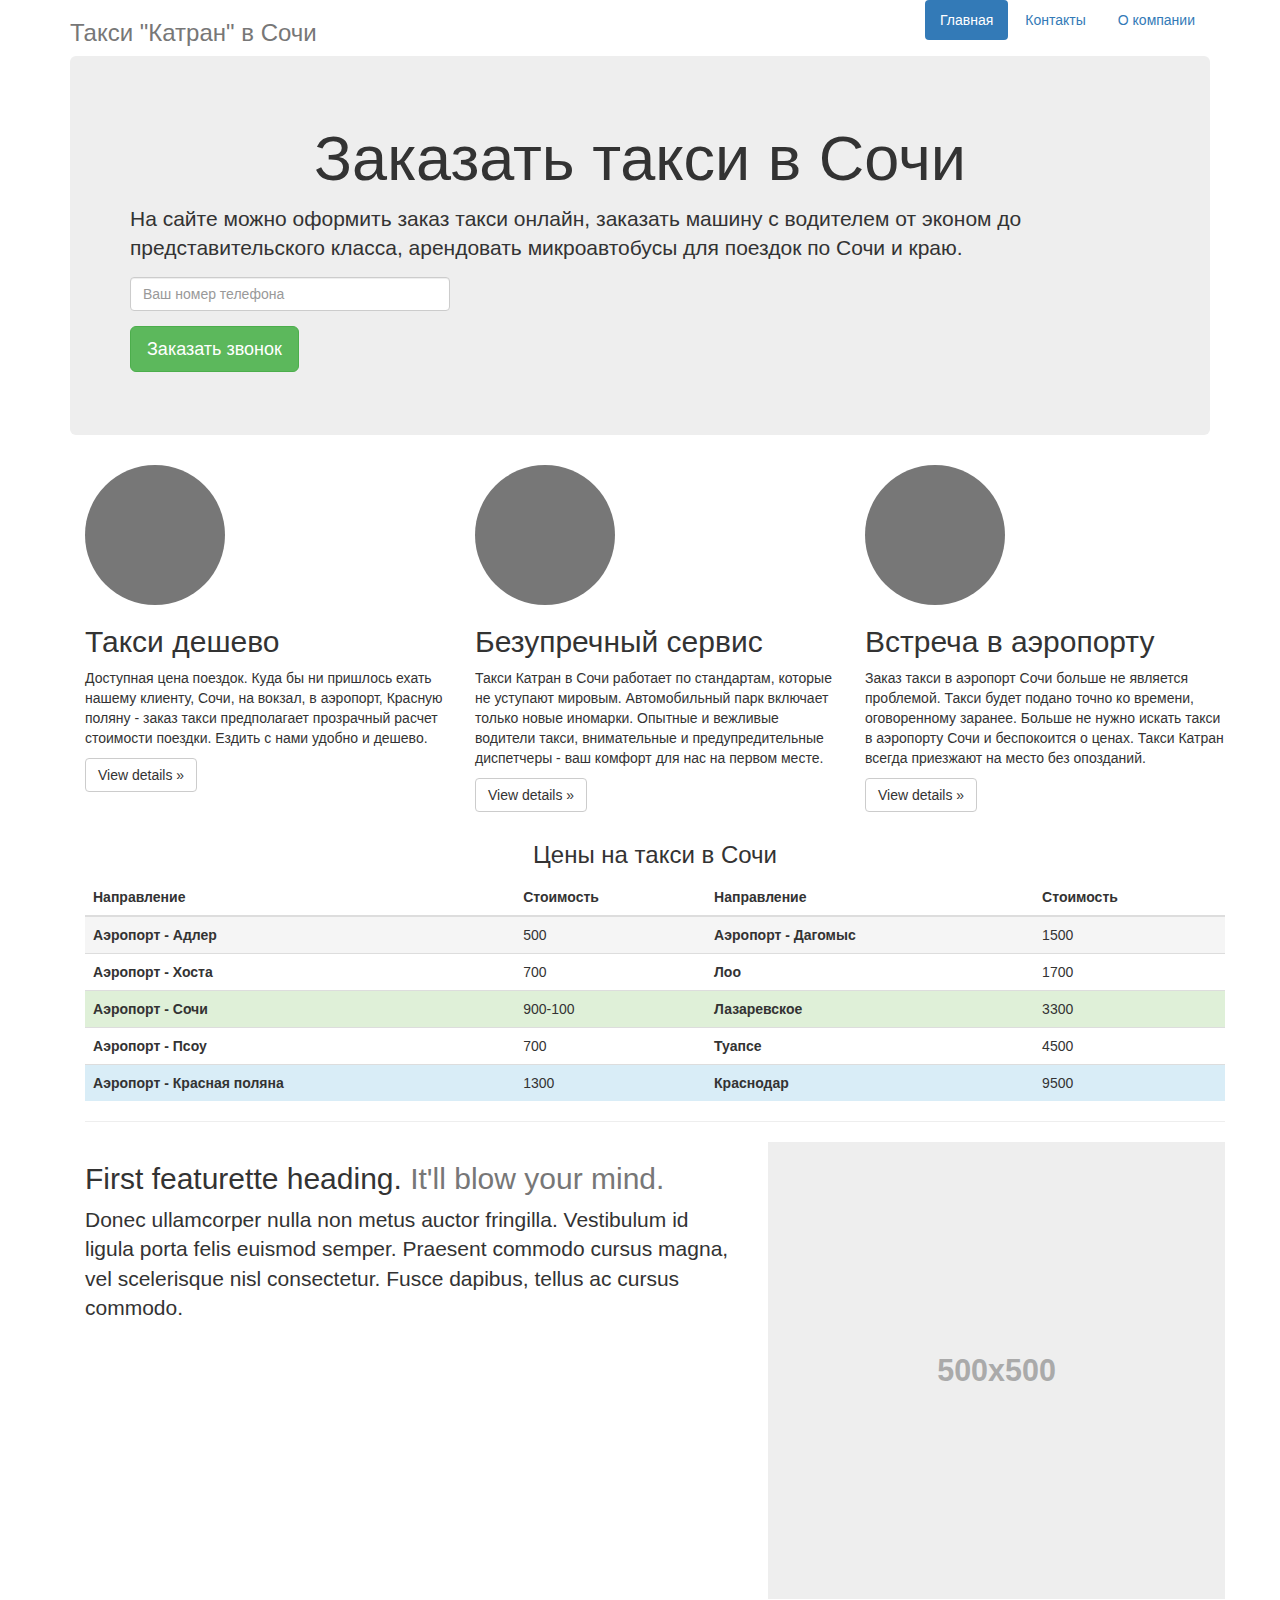
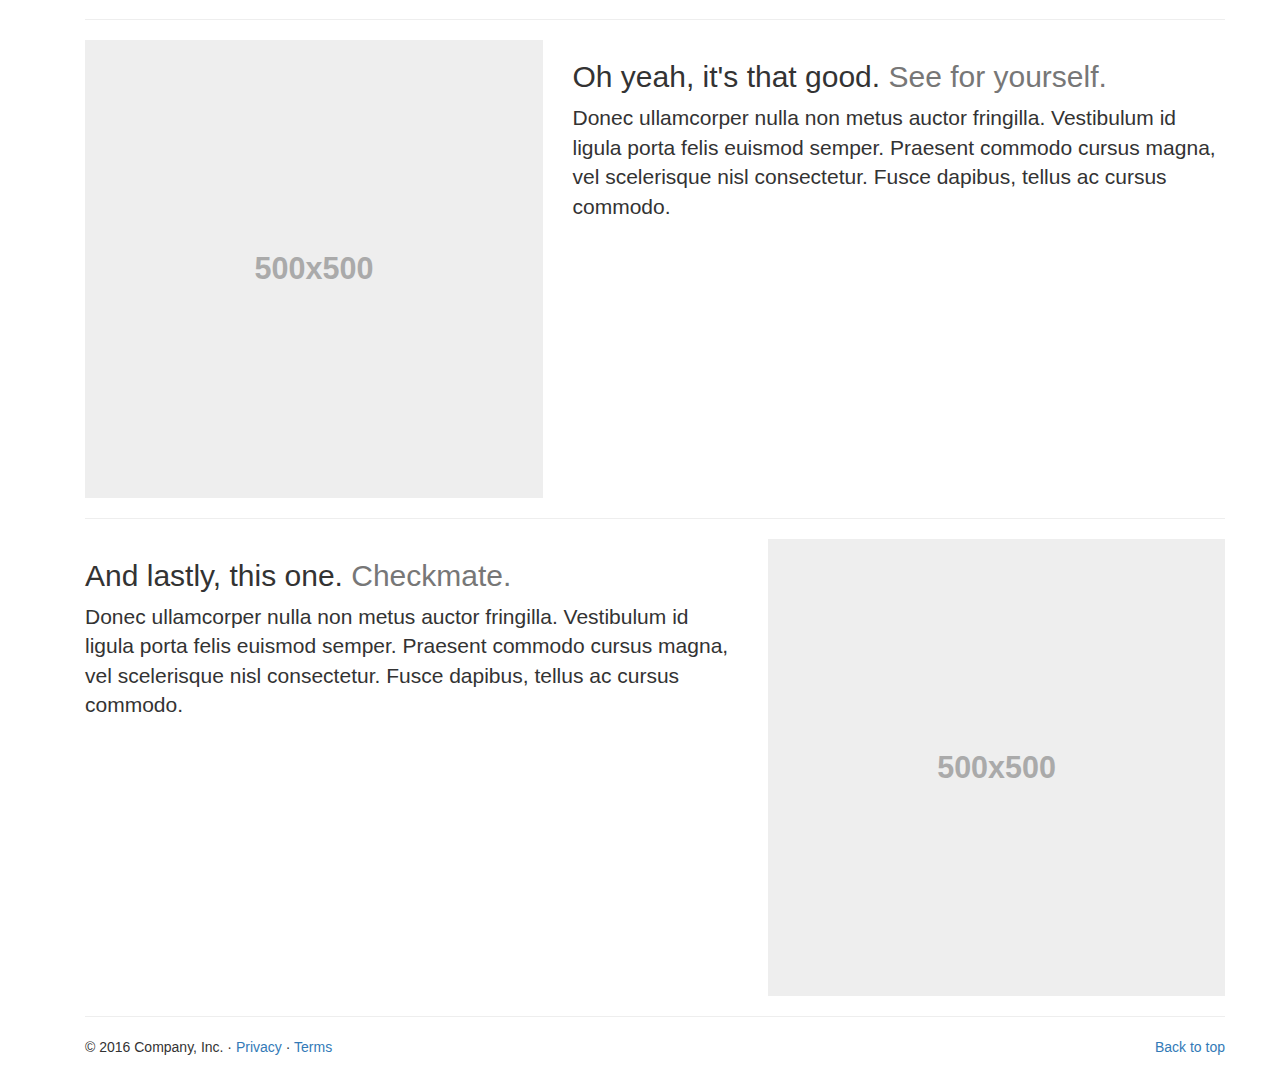
==== index.html @ 6706ccd9 "1" ====
<!DOCTYPE html>
<html lang="en">
  <head>
    <meta charset="utf-8">
    <meta http-equiv="X-UA-Compatible" content="IE=edge">
    <meta name="viewport" content="width=device-width, initial-scale=1">
    <!-- The above 3 meta tags *must* come first in the head; any other head content must come *after* these tags -->
    <meta name="description" content="">
    <meta name="author" content="">
    <link rel="icon" href="../../favicon.ico">

    <title>Заказать такси в Сочи</title>

    <!-- Bootstrap core CSS -->
    <link href="css/bootstrap.min.css" rel="stylesheet">

    <!-- IE10 viewport hack for Surface/desktop Windows 8 bug -->
    <link href="css/ie10-viewport-bug-workaround.css" rel="stylesheet">

    <!-- Custom styles for this template -->
    <link href="jumbotron-narrow.css" rel="stylesheet">

    <!-- Just for debugging purposes. Don't actually copy these 2 lines! -->
    <!--[if lt IE 9]><script src="../../assets/js/ie8-responsive-file-warning.js"></script><![endif]-->
    <script src="js/ie-emulation-modes-warning.js"></script>

    <!-- HTML5 shim and Respond.js for IE8 support of HTML5 elements and media queries -->
    <!--[if lt IE 9]>
      <script src="https://oss.maxcdn.com/html5shiv/3.7.3/html5shiv.min.js"></script>
      <script src="https://oss.maxcdn.com/respond/1.4.2/respond.min.js"></script>
    <![endif]-->
  </head>

  <body>

    <div class="container">
      <div class="header clearfix">
        <nav>
          <ul class="nav nav-pills pull-right">
            <li role="presentation" class="active"><a href="#">Главная</a></li>
            <li role="presentation"><a href="#">Контакты</a></li>
            <li role="presentation"><a href="#">О компании</a></li>
          </ul>
        </nav>
        <h3 class="text-muted">Такси "Катран" в Сочи </h3>
      </div>

	    <div class="jumbotron">
	        <div class="text-center"> 
	        	<h1>Заказать такси в Сочи</h1>
	        </div>
	        <p class="lead">На сайте можно оформить заказ такси онлайн, заказать машину с водителем от эконом до представительского класса, арендовать микроавтобусы для поездок по Сочи и краю.</p>
	        <form>
				<div class="row">
			    	<div class="col-md-4">
			    		<input type="text" name="Номер телефона" placeholder="Ваш номер телефона" class="form-control"></input>
					</div>
					<div class="col-md-8">
					</div>
				</div> 
				<div class="row">
			    	<div class="col-md-4">
			    		<button type="submit" class="btn btn-lg btn-success">
			    		Заказать звонок</button>
			    	</div>		
				</div> 
			</form>
		</div> <!--End jumbotron-->

      	<div class="container marketing">

      <!-- Three columns of text below the jumbotron -->
      <div class="row">
        <div class="col-lg-4">
          <img class="img-circle" src="[data-uri]" alt="Generic placeholder image" width="140" height="140">
          <h2>Такси дешево</h2>
          <p>Доступная цена поездок. Куда бы ни пришлось ехать нашему клиенту, Сочи,  на вокзал, в  аэропорт, Красную поляну - заказ такси предполагает прозрачный расчет стоимости поездки. Ездить с нами удобно и дешево.</p>
          <p><a class="btn btn-default" href="#" role="button">View details »</a></p>
        </div><!-- /.col-lg-4 -->
        <div class="col-lg-4">
          <img class="img-circle" src="[data-uri]" alt="Generic placeholder image" width="140" height="140">
          <h2>Безупречный сервис</h2>
          <p>Такси Катран в Сочи работает по стандартам, которые не уступают мировым. Автомобильный парк включает только новые иномарки. Опытные и вежливые водители такси, внимательные и предупредительные диспетчеры - ваш комфорт для нас на первом месте.</p>
          <p><a class="btn btn-default" href="#" role="button">View details »</a></p>
        </div><!-- /.col-lg-4 -->
        <div class="col-lg-4">
          <img class="img-circle" src="[data-uri]" alt="Generic placeholder image" width="140" height="140">
          <h2>Встреча в аэропорту</h2>
          <p>Заказ такси в аэропорт Сочи больше не является проблемой. Такси будет подано точно ко времени, оговоренному заранее. Больше не нужно искать такси в аэропорту Сочи и беспокоится о ценах. Такси Катран всегда приезжают на место без опозданий.</p>
          <p><a class="btn btn-default" href="#" role="button">View details »</a></p>
        </div><!-- /.col-lg-4 -->
      </div><!-- /.row -->


      <div>
      	<div class="text-center"> 
        	<h3>Цены на такси в Сочи</h3>
        </div>
      	<table class="table"> 
            <thead> <tr> <th>Направление</th> <th>Стоимость</th> <th>Направление</th> <th>Стоимость</th> </tr> </thead> 
            <tbody> 
            <tr class="active"> <th scope="row">Аэропорт - Адлер</th> <td>500</td>  <th>Аэропорт - Дагомыс</th> <td>1500</td> </tr>
            <tr> <th scope="row">Аэропорт - Хоста</th> <td>700</td> <th>Лоо</th> <td>1700</td> </tr>
            <tr class="success"> <th scope="row">Аэропорт - Сочи</th> <td>900-100</td> <th>Лазаревское</th> <td>3300</td> </tr>
            <tr> <th scope="row">Аэропорт - Псоу</th> <td>700</td> <th>Туапсе</th> <td>4500</td> </tr>
            <tr class="info"> <th scope="row">Аэропорт - Красная поляна</th> <td>1300</td> <th>Краснодар</th> <td>9500</td> </tr>  
  
              </tbody> 
           </table>

      </div>

      <!-- START THE FEATURETTES -->

      <hr class="featurette-divider">

      <div class="row featurette">
        <div class="col-md-7">
          <h2 class="featurette-heading">First featurette heading. <span class="text-muted">It'll blow your mind.</span></h2>
          <p class="lead">Donec ullamcorper nulla non metus auctor fringilla. Vestibulum id ligula porta felis euismod semper. Praesent commodo cursus magna, vel scelerisque nisl consectetur. Fusce dapibus, tellus ac cursus commodo.</p>
        </div>
        <div class="col-md-5">
          <img class="featurette-image img-responsive center-block" data-src="holder.js/500x500/auto" alt="500x500" src="[data-uri]" data-holder-rendered="true">
        </div>
      </div>

      <hr class="featurette-divider">

      <div class="row featurette">
        <div class="col-md-7 col-md-push-5">
          <h2 class="featurette-heading">Oh yeah, it's that good. <span class="text-muted">See for yourself.</span></h2>
          <p class="lead">Donec ullamcorper nulla non metus auctor fringilla. Vestibulum id ligula porta felis euismod semper. Praesent commodo cursus magna, vel scelerisque nisl consectetur. Fusce dapibus, tellus ac cursus commodo.</p>
        </div>
        <div class="col-md-5 col-md-pull-7">
          <img class="featurette-image img-responsive center-block" data-src="holder.js/500x500/auto" alt="500x500" src="[data-uri]" data-holder-rendered="true">
        </div>
      </div>

      <hr class="featurette-divider">

      <div class="row featurette">
        <div class="col-md-7">
          <h2 class="featurette-heading">And lastly, this one. <span class="text-muted">Checkmate.</span></h2>
          <p class="lead">Donec ullamcorper nulla non metus auctor fringilla. Vestibulum id ligula porta felis euismod semper. Praesent commodo cursus magna, vel scelerisque nisl consectetur. Fusce dapibus, tellus ac cursus commodo.</p>
        </div>
        <div class="col-md-5">
          <img class="featurette-image img-responsive center-block" data-src="holder.js/500x500/auto" alt="500x500" src="[data-uri]" data-holder-rendered="true">
        </div>
      </div>

      <hr class="featurette-divider">

      <!-- /END THE FEATURETTES -->


      <!-- FOOTER -->
      <footer>
        <p class="pull-right"><a href="#">Back to top</a></p>
        <p>© 2016 Company, Inc. · <a href="#">Privacy</a> · <a href="#">Terms</a></p>
      </footer>

    </div> <!-- /container -->


    <!-- IE10 viewport hack for Surface/desktop Windows 8 bug -->
    <script src="js/ie10-viewport-bug-workaround.js"></script>
  </body>
</html>
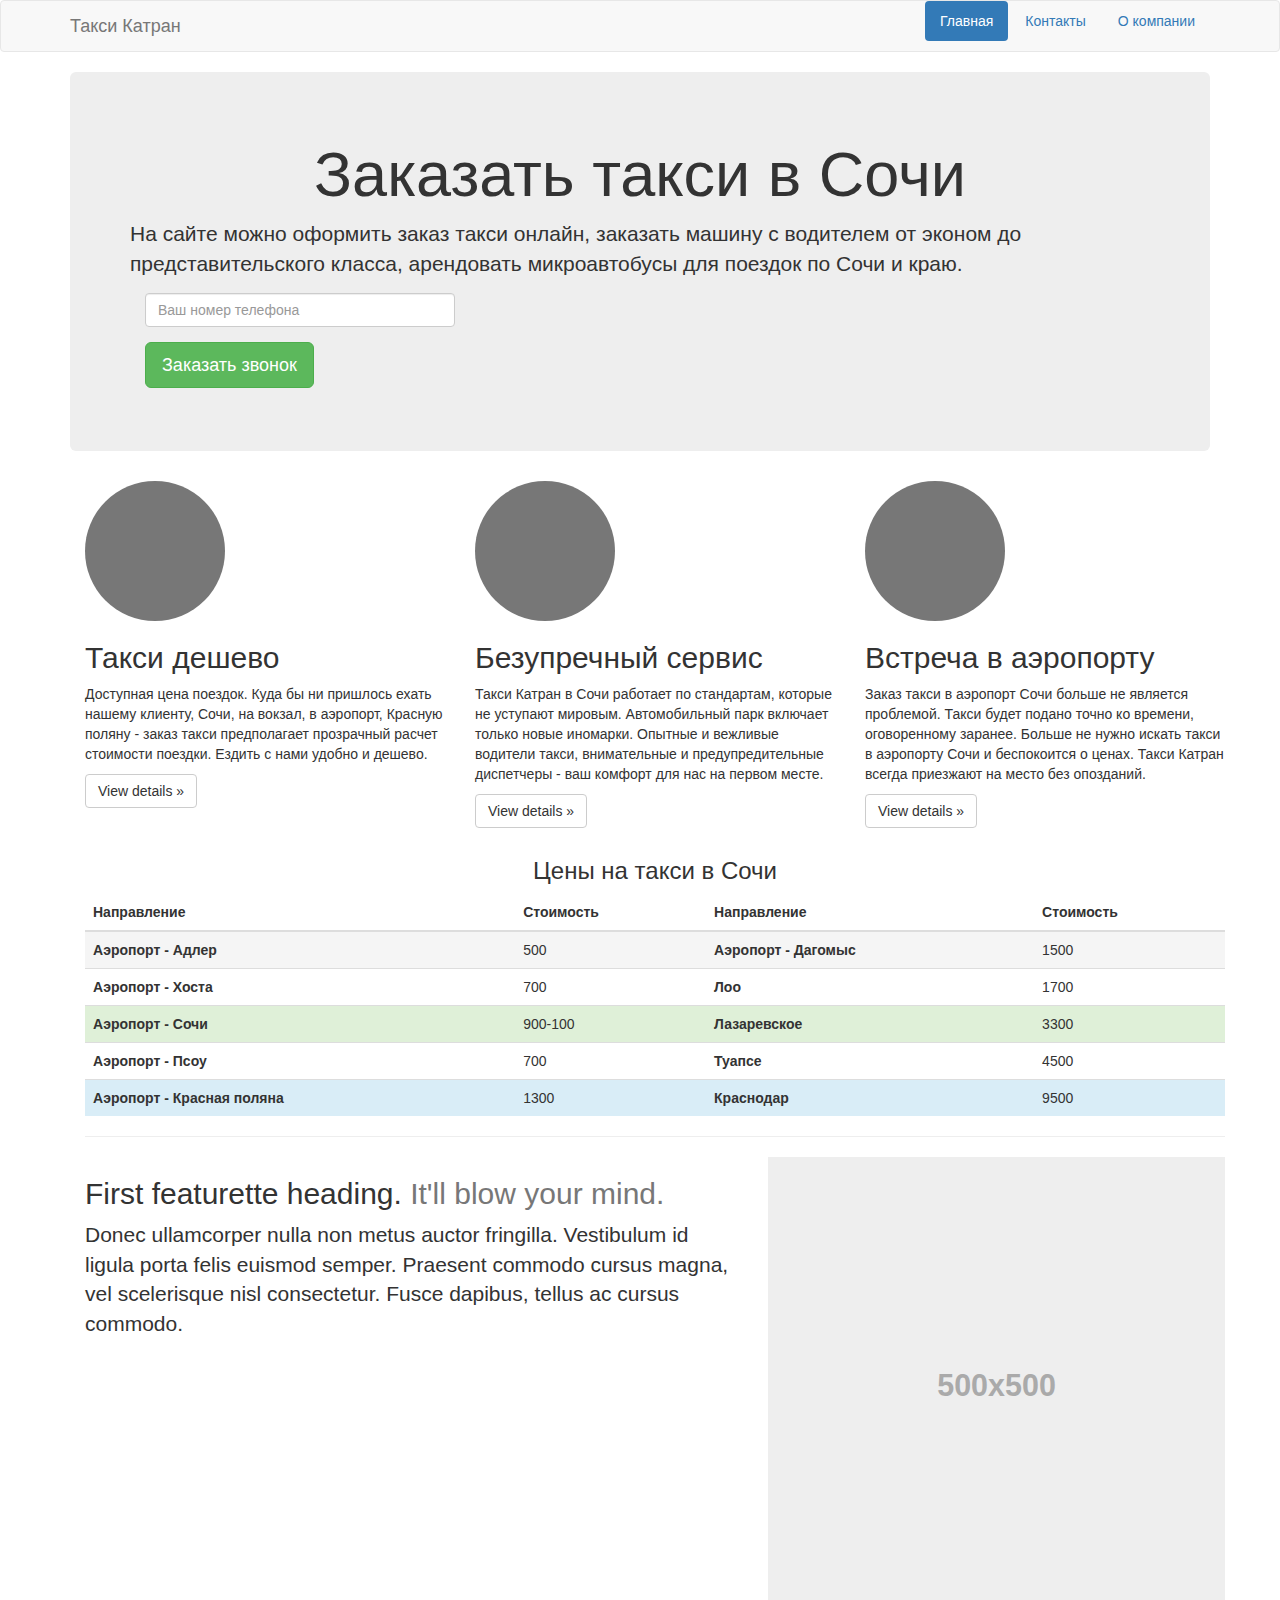
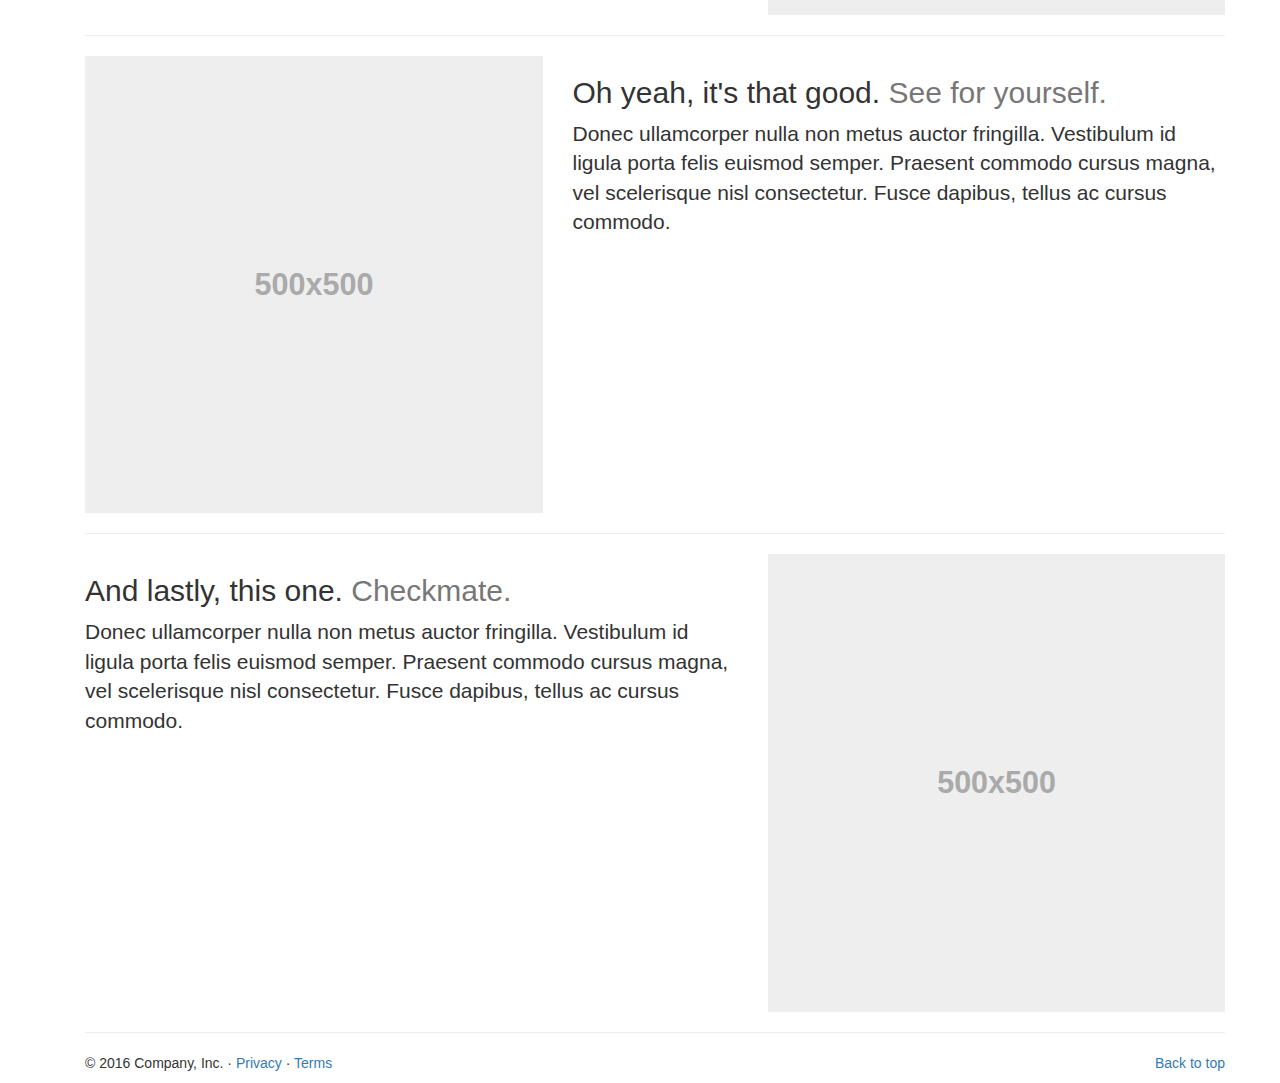
==== commit 5216dc38: "1" ====
--- a/index.html
+++ b/index.html
@@ -1,169 +1,205 @@
-
 <!DOCTYPE html>
 <html lang="en">
-  <head>
-    <meta charset="utf-8">
-    <meta http-equiv="X-UA-Compatible" content="IE=edge">
-    <meta name="viewport" content="width=device-width, initial-scale=1">
-    <!-- The above 3 meta tags *must* come first in the head; any other head content must come *after* these tags -->
-    <meta name="description" content="">
-    <meta name="author" content="">
-    <link rel="icon" href="../../favicon.ico">
-
-    <title>Заказать такси в Сочи</title>
-
-    <!-- Bootstrap core CSS -->
-    <link href="css/bootstrap.min.css" rel="stylesheet">
-
-    <!-- IE10 viewport hack for Surface/desktop Windows 8 bug -->
-    <link href="css/ie10-viewport-bug-workaround.css" rel="stylesheet">
-
-    <!-- Custom styles for this template -->
-    <link href="jumbotron-narrow.css" rel="stylesheet">
-
-    <!-- Just for debugging purposes. Don't actually copy these 2 lines! -->
-    <!--[if lt IE 9]><script src="../../assets/js/ie8-responsive-file-warning.js"></script><![endif]-->
-    <script src="js/ie-emulation-modes-warning.js"></script>
-
-    <!-- HTML5 shim and Respond.js for IE8 support of HTML5 elements and media queries -->
-    <!--[if lt IE 9]>
-      <script src="https://oss.maxcdn.com/html5shiv/3.7.3/html5shiv.min.js"></script>
-      <script src="https://oss.maxcdn.com/respond/1.4.2/respond.min.js"></script>
-    <![endif]-->
-  </head>
-
-  <body>
-
+<head>
+  <meta charset="utf-8"/>
+  <meta http-equiv="X-UA-Compatible" content="IE=edge"/>
+  <meta name="viewport" content="width=device-width, initial-scale=1"/>
+  <meta name="description" content=""/>
+  <meta name="author" content=""/>
+  <link rel="icon" href="favicon.ico"/>
+
+  <title>Заказать такси в Сочи</title>
+
+  <link href="css/bootstrap.min.css" rel="stylesheet"/>
+  <link href="css/bootstrap-datetimepicker.min.css" rel="stylesheet"/>
+
+  <script src="js/jquery-3.1.1.min.js" type="text/javascript"></script>
+  <script src="js/bootstrap.min.js" type="text/javascript"></script>
+  <script src="js/moment-with-locales.min.js" type="text/javascript"></script>
+  <script src="js/bootstrap-datetimepicker.min.js" type="text/javascript" ></script>
+</head>
+
+<body>
+
+  <nav class="navbar navbar-default">
     <div class="container">
-      <div class="header clearfix">
-        <nav>
-          <ul class="nav nav-pills pull-right">
-            <li role="presentation" class="active"><a href="#">Главная</a></li>
-            <li role="presentation"><a href="#">Контакты</a></li>
-            <li role="presentation"><a href="#">О компании</a></li>
-          </ul>
-        </nav>
-        <h3 class="text-muted">Такси "Катран" в Сочи </h3>
-      </div>
-
-	    <div class="jumbotron">
-	        <div class="text-center"> 
-	        	<h1>Заказать такси в Сочи</h1>
-	        </div>
-	        <p class="lead">На сайте можно оформить заказ такси онлайн, заказать машину с водителем от эконом до представительского класса, арендовать микроавтобусы для поездок по Сочи и краю.</p>
-	        <form>
-				<div class="row">
-			    	<div class="col-md-4">
-			    		<input type="text" name="Номер телефона" placeholder="Ваш номер телефона" class="form-control"></input>
-					</div>
-					<div class="col-md-8">
-					</div>
-				</div> 
-				<div class="row">
-			    	<div class="col-md-4">
-			    		<button type="submit" class="btn btn-lg btn-success">
-			    		Заказать звонок</button>
-			    	</div>		
-				</div> 
-			</form>
-		</div> <!--End jumbotron-->
-
-      	<div class="container marketing">
-
-      <!-- Three columns of text below the jumbotron -->
+      <div class="navbar-header">
+        <span class="navbar-brand" href="#">
+        Такси Катран
+        </span>
+      </div>
+
+      <ul class="nav nav-pills pull-right">
+        <li role="presentation" class="active"><a href="#">Главная</a></li>
+        <li role="presentation"><a href="#">Контакты</a></li>
+        <li role="presentation"><a href="#">О компании</a></li>
+      </ul>
+    </div>
+  </nav>
+
+  <div class="container">
+
+  <div class="jumbotron">
+    <div class="text-center">
+      <h1>Заказать такси в Сочи</h1>
+    </div>
+    <p class="lead">На сайте можно оформить заказ такси онлайн, заказать машину с водителем от эконом до представительского класса, арендовать микроавтобусы для поездок по Сочи и краю.</p>
+    <form>
       <div class="row">
-        <div class="col-lg-4">
-          <img class="img-circle" src="[data-uri]" alt="Generic placeholder image" width="140" height="140">
-          <h2>Такси дешево</h2>
-          <p>Доступная цена поездок. Куда бы ни пришлось ехать нашему клиенту, Сочи,  на вокзал, в  аэропорт, Красную поляну - заказ такси предполагает прозрачный расчет стоимости поездки. Ездить с нами удобно и дешево.</p>
-          <p><a class="btn btn-default" href="#" role="button">View details »</a></p>
-        </div><!-- /.col-lg-4 -->
-        <div class="col-lg-4">
-          <img class="img-circle" src="[data-uri]" alt="Generic placeholder image" width="140" height="140">
-          <h2>Безупречный сервис</h2>
-          <p>Такси Катран в Сочи работает по стандартам, которые не уступают мировым. Автомобильный парк включает только новые иномарки. Опытные и вежливые водители такси, внимательные и предупредительные диспетчеры - ваш комфорт для нас на первом месте.</p>
-          <p><a class="btn btn-default" href="#" role="button">View details »</a></p>
-        </div><!-- /.col-lg-4 -->
-        <div class="col-lg-4">
-          <img class="img-circle" src="[data-uri]" alt="Generic placeholder image" width="140" height="140">
-          <h2>Встреча в аэропорту</h2>
-          <p>Заказ такси в аэропорт Сочи больше не является проблемой. Такси будет подано точно ко времени, оговоренному заранее. Больше не нужно искать такси в аэропорту Сочи и беспокоится о ценах. Такси Катран всегда приезжают на место без опозданий.</p>
-          <p><a class="btn btn-default" href="#" role="button">View details »</a></p>
-        </div><!-- /.col-lg-4 -->
-      </div><!-- /.row -->
-
-
-      <div>
-      	<div class="text-center"> 
-        	<h3>Цены на такси в Сочи</h3>
-        </div>
-      	<table class="table"> 
-            <thead> <tr> <th>Направление</th> <th>Стоимость</th> <th>Направление</th> <th>Стоимость</th> </tr> </thead> 
-            <tbody> 
-            <tr class="active"> <th scope="row">Аэропорт - Адлер</th> <td>500</td>  <th>Аэропорт - Дагомыс</th> <td>1500</td> </tr>
-            <tr> <th scope="row">Аэропорт - Хоста</th> <td>700</td> <th>Лоо</th> <td>1700</td> </tr>
-            <tr class="success"> <th scope="row">Аэропорт - Сочи</th> <td>900-100</td> <th>Лазаревское</th> <td>3300</td> </tr>
-            <tr> <th scope="row">Аэропорт - Псоу</th> <td>700</td> <th>Туапсе</th> <td>4500</td> </tr>
-            <tr class="info"> <th scope="row">Аэропорт - Красная поляна</th> <td>1300</td> <th>Краснодар</th> <td>9500</td> </tr>  
-  
-              </tbody> 
-           </table>
-
-      </div>
-
-      <!-- START THE FEATURETTES -->
-
-      <hr class="featurette-divider">
-
-      <div class="row featurette">
-        <div class="col-md-7">
-          <h2 class="featurette-heading">First featurette heading. <span class="text-muted">It'll blow your mind.</span></h2>
-          <p class="lead">Donec ullamcorper nulla non metus auctor fringilla. Vestibulum id ligula porta felis euismod semper. Praesent commodo cursus magna, vel scelerisque nisl consectetur. Fusce dapibus, tellus ac cursus commodo.</p>
-        </div>
-        <div class="col-md-5">
-          <img class="featurette-image img-responsive center-block" data-src="holder.js/500x500/auto" alt="500x500" src="[data-uri]" data-holder-rendered="true">
-        </div>
-      </div>
-
-      <hr class="featurette-divider">
-
-      <div class="row featurette">
-        <div class="col-md-7 col-md-push-5">
-          <h2 class="featurette-heading">Oh yeah, it's that good. <span class="text-muted">See for yourself.</span></h2>
-          <p class="lead">Donec ullamcorper nulla non metus auctor fringilla. Vestibulum id ligula porta felis euismod semper. Praesent commodo cursus magna, vel scelerisque nisl consectetur. Fusce dapibus, tellus ac cursus commodo.</p>
-        </div>
-        <div class="col-md-5 col-md-pull-7">
-          <img class="featurette-image img-responsive center-block" data-src="holder.js/500x500/auto" alt="500x500" src="[data-uri]" data-holder-rendered="true">
-        </div>
-      </div>
-
-      <hr class="featurette-divider">
-
-      <div class="row featurette">
-        <div class="col-md-7">
-          <h2 class="featurette-heading">And lastly, this one. <span class="text-muted">Checkmate.</span></h2>
-          <p class="lead">Donec ullamcorper nulla non metus auctor fringilla. Vestibulum id ligula porta felis euismod semper. Praesent commodo cursus magna, vel scelerisque nisl consectetur. Fusce dapibus, tellus ac cursus commodo.</p>
-        </div>
-        <div class="col-md-5">
-          <img class="featurette-image img-responsive center-block" data-src="holder.js/500x500/auto" alt="500x500" src="[data-uri]" data-holder-rendered="true">
-        </div>
-      </div>
-
-      <hr class="featurette-divider">
-
-      <!-- /END THE FEATURETTES -->
-
-
-      <!-- FOOTER -->
-      <footer>
-        <p class="pull-right"><a href="#">Back to top</a></p>
-        <p>© 2016 Company, Inc. · <a href="#">Privacy</a> · <a href="#">Terms</a></p>
-      </footer>
-
-    </div> <!-- /container -->
-
-
-    <!-- IE10 viewport hack for Surface/desktop Windows 8 bug -->
-    <script src="js/ie10-viewport-bug-workaround.js"></script>
-  </body>
-</html>
+        <div class="col-md-12">
+          <div class="col-md-4">
+          <input type="text" name="Номер телефона" placeholder="Ваш номер телефона" class="form-control"/>
+          </div>
+        </div>
+      </div>
+    <div class="row">
+      <div class="col-md-12">
+        <div class="col-md-4">
+        <button type="button" class="btn btn-lg btn-success" data-toggle="modal" data-target="#ZakazModal">Заказать звонок</button>
+        </div>
+      </div>
+    </div>
+    </form>
+  </div> 
+  <!---End Jumbotron-->
+
+  <!--Start ModalLayer ZakazTaxi-->
+
+  <div class="modal fade" id="ZakazModal" tabindex="-1" role="dialog" aria-labelledby="ZakazModalLabel" aria-hidden="true">
+    <div class="modal-dialog" role="document">
+      <div class="modal-content">
+        <div class="modal-header">
+          <button type="button" class="close" data-dismiss="modal" aria-label="Close">
+            <span aria-hidden="true">&times;</span>
+          </button>
+          <h4 class="modal-title" id="ZakazModalLabel">Заказ такси</h4>
+        </div>
+        <div class="modal-body">
+          <div>
+            <input type="text" class="form-control" id="datetimepicker1">
+          </div>
+          <div>
+            <input type="text" class="form-control" id="datetimepicker2">
+          </div>
+
+          <script type="text/javascript">
+          $(function () {
+            $('#datetimepicker1').datetimepicker(
+              {pickTime: false, language: 'ru'}
+            );
+          });
+          </script>
+          <script type="text/javascript">
+          $(function () {
+            $('#datetimepicker2').datetimepicker(
+              {pickDate: false, language: 'ru'}
+            );
+          });
+          </script>
+
+        <div class="modal-footer">
+          <button type="button" class="btn btn-primary">Отправить заявку</button>
+        </div>
+       
+        </div>
+      </div>
+    </div>
+  </div>
+  <!--End ModalLayer ZakazTaxi-->
+
+
+  <div class="container marketing">
+
+        <!-- Three columns of text below the jumbotron -->
+        <div class="row">
+          <div class="col-lg-4">
+            <img class="img-circle" src="[data-uri]" alt="Generic placeholder image" width="140" height="140">
+            <h2>Такси дешево</h2>
+            <p>Доступная цена поездок. Куда бы ни пришлось ехать нашему клиенту, Сочи,  на вокзал, в  аэропорт, Красную поляну - заказ такси предполагает прозрачный расчет стоимости поездки. Ездить с нами удобно и дешево.</p>
+            <p><a class="btn btn-default" href="#" role="button">View details »</a></p>
+          </div><!-- /.col-lg-4 -->
+          <div class="col-lg-4">
+            <img class="img-circle" src="[data-uri]" alt="Generic placeholder image" width="140" height="140">
+            <h2>Безупречный сервис</h2>
+            <p>Такси Катран в Сочи работает по стандартам, которые не уступают мировым. Автомобильный парк включает только новые иномарки. Опытные и вежливые водители такси, внимательные и предупредительные диспетчеры - ваш комфорт для нас на первом месте.</p>
+            <p><a class="btn btn-default" href="#" role="button">View details »</a></p>
+          </div><!-- /.col-lg-4 -->
+          <div class="col-lg-4">
+            <img class="img-circle" src="[data-uri]" alt="Generic placeholder image" width="140" height="140">
+            <h2>Встреча в аэропорту</h2>
+            <p>Заказ такси в аэропорт Сочи больше не является проблемой. Такси будет подано точно ко времени, оговоренному заранее. Больше не нужно искать такси в аэропорту Сочи и беспокоится о ценах. Такси Катран всегда приезжают на место без опозданий.</p>
+            <p><a class="btn btn-default" href="#" role="button">View details »</a></p>
+          </div>
+        </div>
+
+
+        <div>
+        	<div class="text-center"> 
+          	<h3>Цены на такси в Сочи</h3>
+          </div>
+        	<table class="table"> 
+              <thead> <tr> <th>Направление</th> <th>Стоимость</th> <th>Направление</th> <th>Стоимость</th> </tr> </thead> 
+              <tbody> 
+              <tr class="active"> <th scope="row">Аэропорт - Адлер</th> <td>500</td>  <th>Аэропорт - Дагомыс</th> <td>1500</td> </tr>
+              <tr> <th scope="row">Аэропорт - Хоста</th> <td>700</td> <th>Лоо</th> <td>1700</td> </tr>
+              <tr class="success"> <th scope="row">Аэропорт - Сочи</th> <td>900-100</td> <th>Лазаревское</th> <td>3300</td> </tr>
+              <tr> <th scope="row">Аэропорт - Псоу</th> <td>700</td> <th>Туапсе</th> <td>4500</td> </tr>
+              <tr class="info"> <th scope="row">Аэропорт - Красная поляна</th> <td>1300</td> <th>Краснодар</th> <td>9500</td> </tr>  
+    
+                </tbody> 
+             </table>
+
+        </div>
+
+        <!-- START THE FEATURETTES -->
+
+        <hr class="featurette-divider">
+
+        <div class="row featurette">
+          <div class="col-md-7">
+            <h2 class="featurette-heading">First featurette heading. <span class="text-muted">It'll blow your mind.</span></h2>
+            <p class="lead">Donec ullamcorper nulla non metus auctor fringilla. Vestibulum id ligula porta felis euismod semper. Praesent commodo cursus magna, vel scelerisque nisl consectetur. Fusce dapibus, tellus ac cursus commodo.</p>
+          </div>
+          <div class="col-md-5">
+            <img class="featurette-image img-responsive center-block" data-src="holder.js/500x500/auto" alt="500x500" src="[data-uri]" data-holder-rendered="true">
+          </div>
+        </div>
+
+        <hr class="featurette-divider">
+
+        <div class="row featurette">
+          <div class="col-md-7 col-md-push-5">
+            <h2 class="featurette-heading">Oh yeah, it's that good. <span class="text-muted">See for yourself.</span></h2>
+            <p class="lead">Donec ullamcorper nulla non metus auctor fringilla. Vestibulum id ligula porta felis euismod semper. Praesent commodo cursus magna, vel scelerisque nisl consectetur. Fusce dapibus, tellus ac cursus commodo.</p>
+          </div>
+          <div class="col-md-5 col-md-pull-7">
+            <img class="featurette-image img-responsive center-block" data-src="holder.js/500x500/auto" alt="500x500" src="[data-uri]" data-holder-rendered="true">
+          </div>
+        </div>
+
+        <hr class="featurette-divider">
+
+        <div class="row featurette">
+          <div class="col-md-7">
+            <h2 class="featurette-heading">And lastly, this one. <span class="text-muted">Checkmate.</span></h2>
+            <p class="lead">Donec ullamcorper nulla non metus auctor fringilla. Vestibulum id ligula porta felis euismod semper. Praesent commodo cursus magna, vel scelerisque nisl consectetur. Fusce dapibus, tellus ac cursus commodo.</p>
+          </div>
+          <div class="col-md-5">
+            <img class="featurette-image img-responsive center-block" data-src="holder.js/500x500/auto" alt="500x500" src="[data-uri]" data-holder-rendered="true">
+          </div>
+        </div>
+
+        <hr class="featurette-divider">
+
+        <!-- /END THE FEATURETTES -->
+
+
+        <!-- FOOTER -->
+        <footer>
+          <p class="pull-right"><a href="#">Back to top</a></p>
+          <p>© 2016 Company, Inc. · <a href="#">Privacy</a> · <a href="#">Terms</a></p>
+        </footer>
+
+  </div> <!-- /container -->
+</body>
+</html>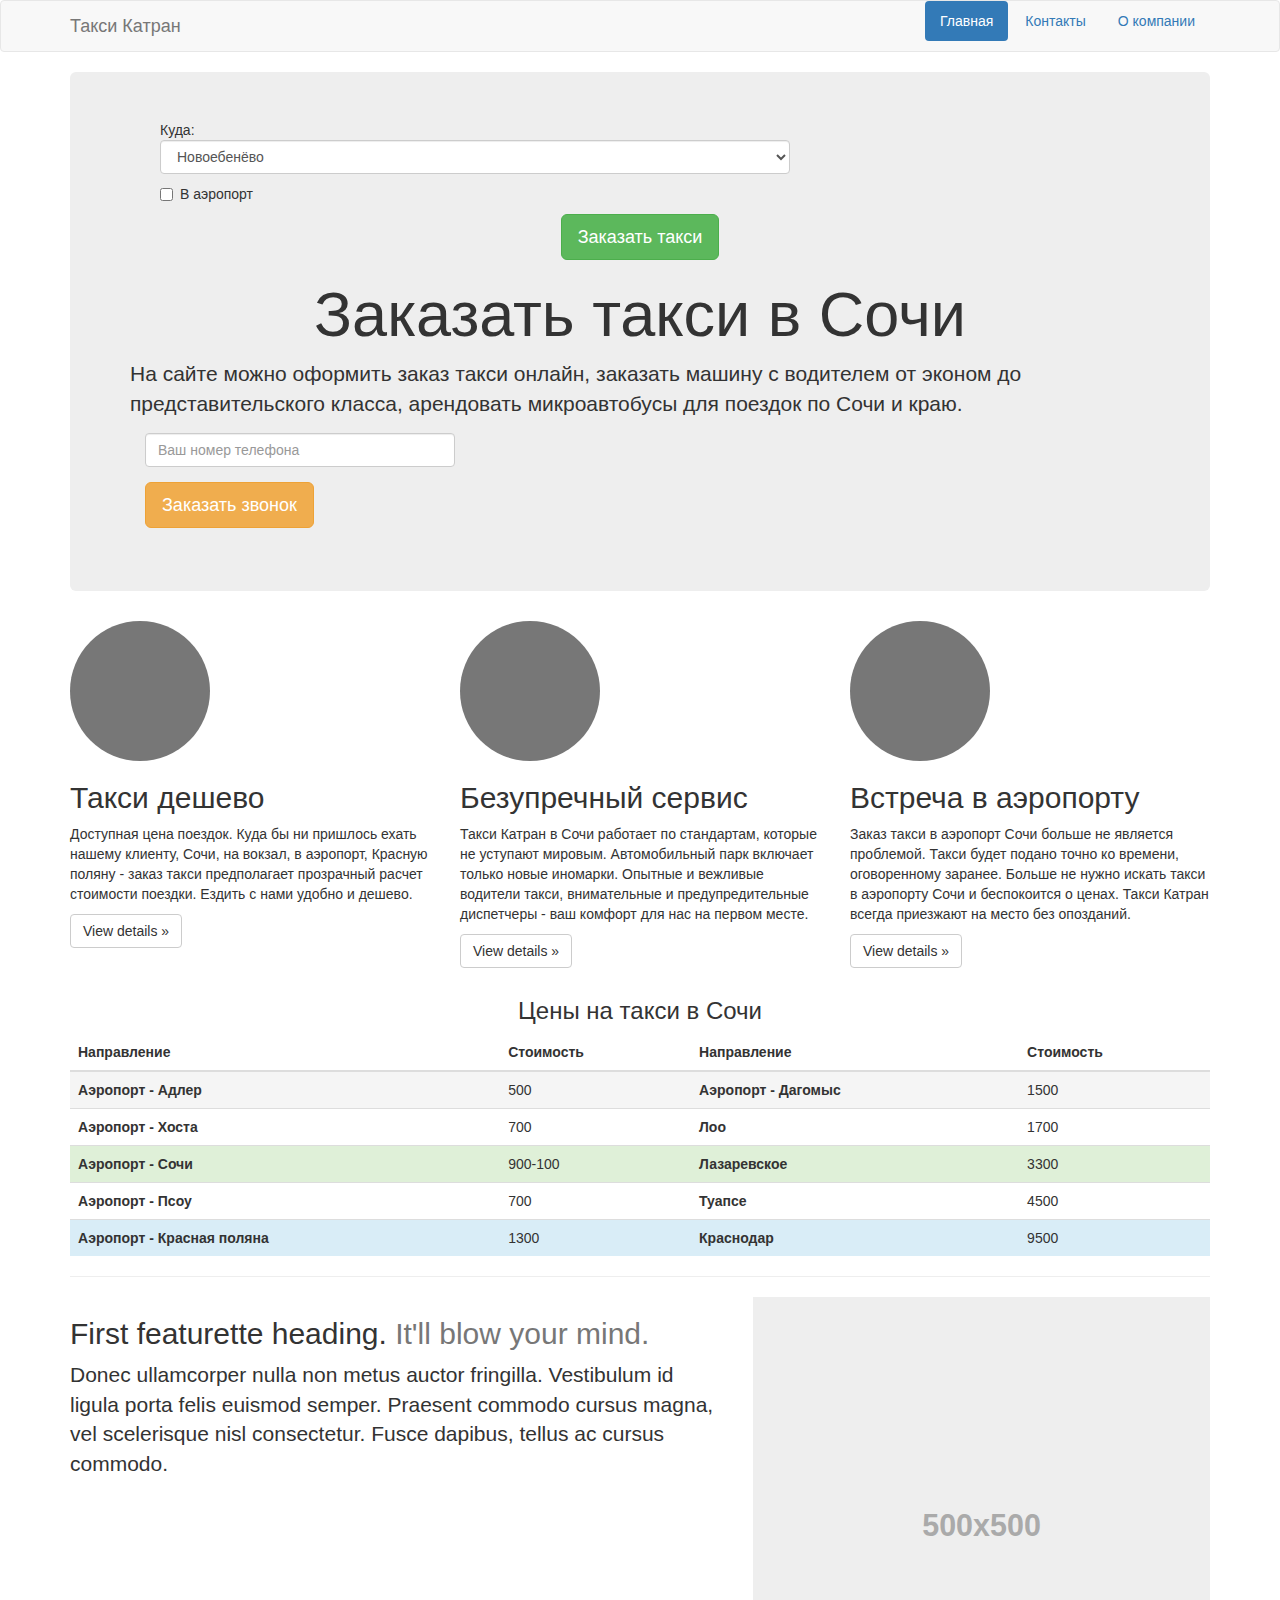
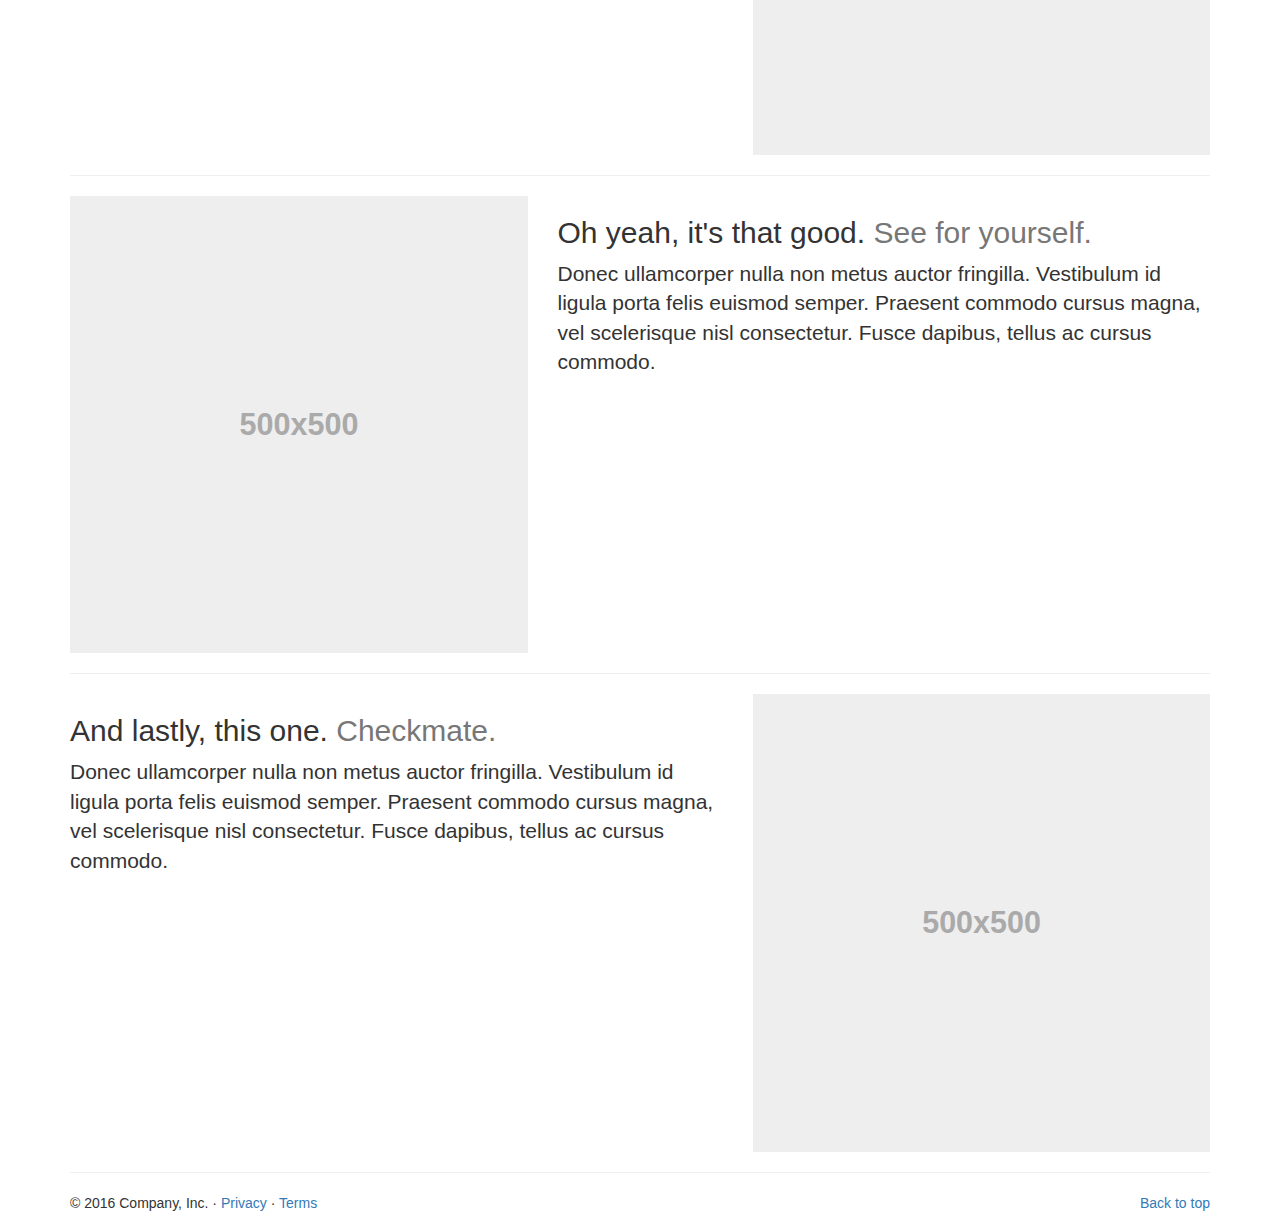
==== commit 0a9d151c: "1" ====
--- a/index.html
+++ b/index.html
@@ -17,6 +17,60 @@
   <script src="js/bootstrap.min.js" type="text/javascript"></script>
   <script src="js/moment-with-locales.min.js" type="text/javascript"></script>
   <script src="js/bootstrap-datetimepicker.min.js" type="text/javascript" ></script>
+
+  <script type="text/javascript"> 
+
+    function getPrice(_to, _priceSpan) { 
+    var prices = new Array(5); 
+    prices[0] = 1000; 
+    prices[1] = 2000; 
+    prices[2] = 3000; 
+    prices[3] = 4000; 
+    prices[4] = 5000; 
+    var index = $(_to + " option").index($(_to + " option:selected")); 
+    $(_priceSpan).text(prices[index]); 
+    } 
+
+    function PlacesToGo() { 
+    var placesToGo = ["Новоебенёво", "Москвабад", "Дагестан", "Работа", "Другое"]; 
+    return placesToGo; 
+    } 
+
+    function fillFromTo(_to) { 
+    var placesToGo = PlacesToGo(); 
+    var selectTo = $(_to); 
+    if (selectTo.size>0) 
+    return; 
+    for (var i = 0; i < placesToGo.length; i++) { 
+    selectTo.append($("<option />").val(placesToGo[i]).text(placesToGo[i])); 
+    } 
+    getPrice(_to); 
+    }; 
+
+    function checkAirport() { 
+    $("#toAirportCheck").prop('checked') ? $("#directionSpan").text("Откуда:") : 
+    $("#directionSpan").text("Куда:"); 
+    } 
+
+    function checkAnotherLocation(_to, _otherLocationInput) { 
+    var selectTo = $(_to); 
+    selectTo.val() === "Другое" ? 
+    $(_otherLocationInput).show() : 
+    $(_otherLocationInput).hide(); 
+    } 
+
+    window.onload = function() { 
+    fillFromTo("#selectTo"); 
+    fillFromTo('#modalSelect'); 
+    }; 
+
+    function selectModal(_to,_modalSelect) 
+    { 
+    var modalSelect = $(_modalSelect); 
+    var to = $(_to); 
+    modalSelect.val(to.val()); 
+    }
+    </script>
 </head>
 
 <body>
@@ -40,6 +94,27 @@
   <div class="container">
 
   <div class="jumbotron">
+    <div class="col-md-12">
+        <div class="col-md-8">
+            <span id="directionSpan">Куда:</span> 
+            <select class="form-control" id="selectTo" onchange="checkAnotherLocation('#selectTo','#otherLocationInput'); getPrice('#selectTo','#priceSpan');">
+            </select> 
+            <input type="text" id="otherLocationInput" class="form-control" placeholder="Введите адрес" style="display:none" />
+            <div class="checkbox">
+              <label> 
+              <input type="checkbox" value="" id="toAirportCheck" onchange="checkAirport();"> 
+              В аэропорт 
+              </label>
+              <span id="priceSpan" class="label label-primary"></span>
+            </div>
+        </div>   
+    </div>
+    
+    <div class="col-md-12 text-center">
+        <button type="button" class="btn btn-lg btn-success" data-toggle="modal" onclick="selectModal('#selectTo','#modalSelect')" data-target="#ZakazModal">Заказать такси</button>
+     <br></br>
+    </div>
+
     <div class="text-center">
       <h1>Заказать такси в Сочи</h1>
     </div>
@@ -47,6 +122,7 @@
     <form>
       <div class="row">
         <div class="col-md-12">
+
           <div class="col-md-4">
           <input type="text" name="Номер телефона" placeholder="Ваш номер телефона" class="form-control"/>
           </div>
@@ -55,7 +131,7 @@
     <div class="row">
       <div class="col-md-12">
         <div class="col-md-4">
-        <button type="button" class="btn btn-lg btn-success" data-toggle="modal" data-target="#ZakazModal">Заказать звонок</button>
+        <button type="button" class="btn btn-lg btn-warning" data-toggle="modal" data-target="#ZakazModal">Заказать звонок</button>
         </div>
       </div>
     </div>
@@ -72,35 +148,90 @@
           <button type="button" class="close" data-dismiss="modal" aria-label="Close">
             <span aria-hidden="true">&times;</span>
           </button>
-          <h4 class="modal-title" id="ZakazModalLabel">Заказ такси</h4>
-        </div>
-        <div class="modal-body">
-          <div>
-            <input type="text" class="form-control" id="datetimepicker1">
-          </div>
-          <div>
-            <input type="text" class="form-control" id="datetimepicker2">
-          </div>
-
-          <script type="text/javascript">
-          $(function () {
-            $('#datetimepicker1').datetimepicker(
-              {pickTime: false, language: 'ru'}
-            );
-          });
-          </script>
-          <script type="text/javascript">
-          $(function () {
-            $('#datetimepicker2').datetimepicker(
-              {pickDate: false, language: 'ru'}
-            );
-          });
-          </script>
-
-        <div class="modal-footer">
-          <button type="button" class="btn btn-primary">Отправить заявку</button>
-        </div>
-       
+          <h4 class="modal-title" id="ZakazModalLabel">On-line заказ такси</h4>
+        </div>
+        <div class="modal-body"> 
+
+          <div class="row"> 
+            <div class="col-md-12 text-center"> 
+              <label class="sr-only" for="Name">Ваше имя</label> 
+              <input type="text" class="form-control" id="Name" placeholder="Ваше имя"> 
+            </div>     
+          </div> 
+
+          <div class=row> 
+            <div class="col-md-12 text-center"> 
+              <label class="sr-only" for="Phone">Номер телефона</label> 
+              <input type="text" class="form-control" id="Phone" placeholder="Номер телефона"> 
+            </div> 
+          </div> 
+
+          <div class="row"> 
+            <div class="col-md-9"> 
+              <select class="form-control">
+              </select>
+            </div> 
+            <div class="col-md-3"> 
+              <div class="checkbox"> 
+                <label> 
+                <input type="checkbox" value="" id="toAirportCheck" onchange="checkAirport();"> 
+                В аэропорт 
+                </label> 
+              </div> 
+            </div> 
+          </div> 
+
+          <div class="row"> 
+            <div class="col-md-6 text-center"> 
+              <div class="form-group"> 
+                <label class="sr-only" for="Data">Дата</label> 
+                <input type="text" class="form-control" id="Date" placeholder="Дата"> 
+              </div> 
+            </div> 
+            <div class="col-md-6 text-center"> 
+              <div class="form-group"> 
+                <label class="sr-only" for="Time">Время</label> 
+                <input type="text" class="form-control" id="Time" placeholder="Время"> 
+              </div> 
+            </div> 
+          </div> 
+
+        <script type="text/javascript"> 
+        $(function() { 
+        $('#Data').datetimepicker({ 
+        pickTime: false, 
+        language: 'ru' 
+        }); 
+        }); 
+        </script> 
+        <script type="text/javascript"> 
+        $(function() { 
+        $('#Time').datetimepicker({ 
+        pickDate: false, 
+        language: 'ru' 
+        }); 
+        }); 
+        </script> 
+
+          </div> 
+            <div class="modal-footer"> 
+              <div class="row"> 
+                <div class="col-md-12 text-center"> 
+                  <button type="button" class="btn btn-primary">Отправить заявку</button> 
+                </div> 
+              </div> 
+              <div class="row"> 
+                <div class="col-md-12 text-center"> 
+                <p class="small">Введите данные и нажмите "Отправить заявку". Наши операторы перезвонят Вам в течении 10 минут</p> 
+                </div> 
+              </div> 
+            </div>
+   
+          </div>
+        </div>
+            
+          </form>
+          
         </div>
       </div>
     </div>
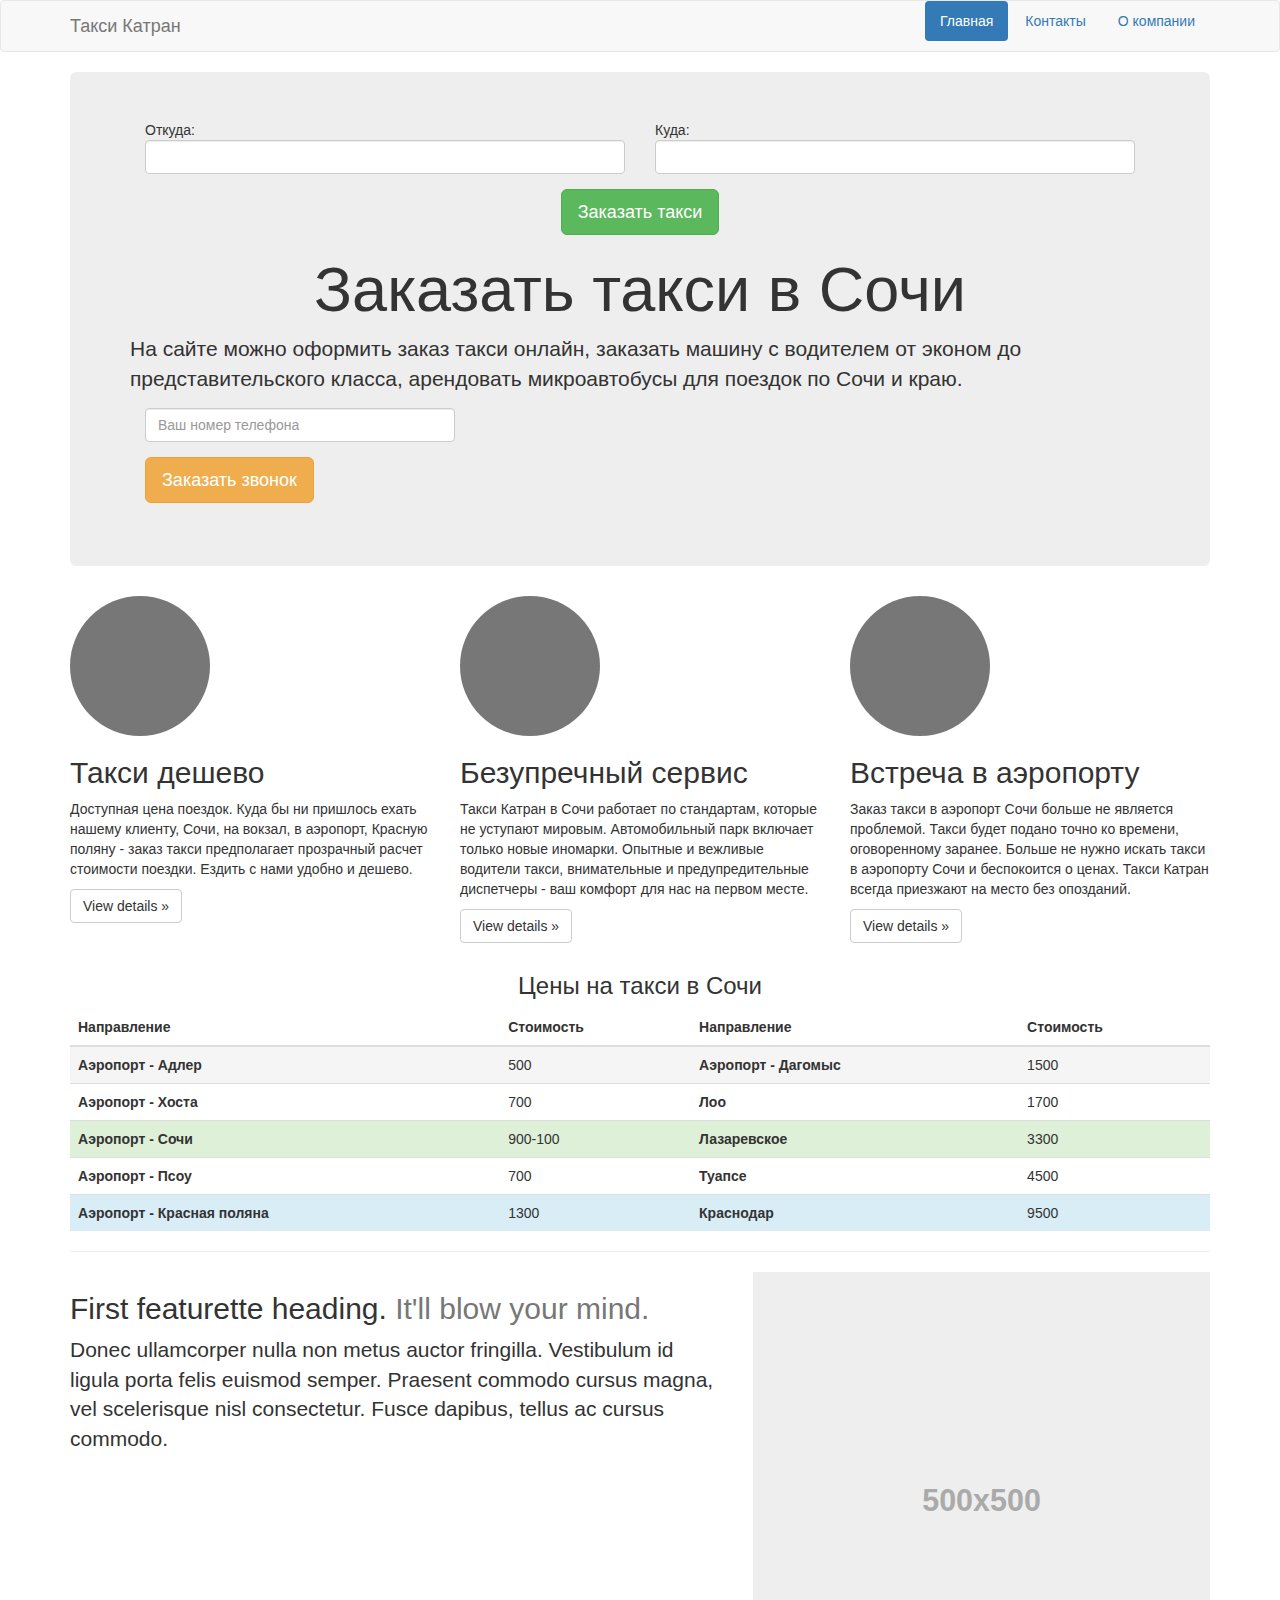
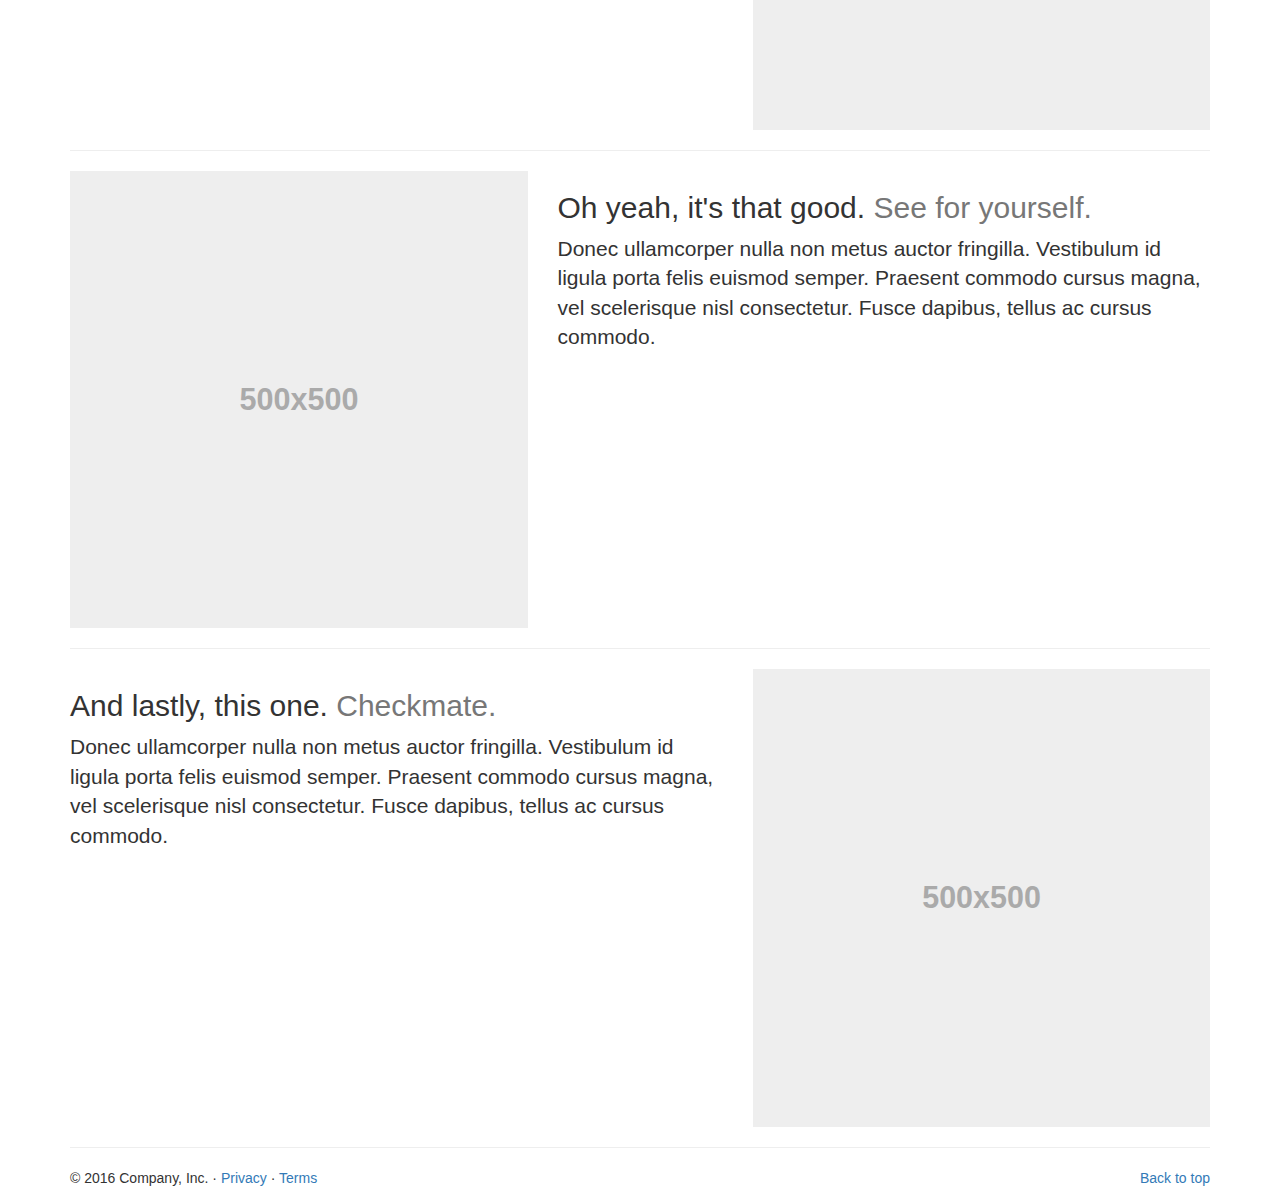
==== commit 39f15003: "1" ====
--- a/index.html
+++ b/index.html
@@ -18,59 +18,17 @@
   <script src="js/moment-with-locales.min.js" type="text/javascript"></script>
   <script src="js/bootstrap-datetimepicker.min.js" type="text/javascript" ></script>
 
-  <script type="text/javascript"> 
-
-    function getPrice(_to, _priceSpan) { 
-    var prices = new Array(5); 
-    prices[0] = 1000; 
-    prices[1] = 2000; 
-    prices[2] = 3000; 
-    prices[3] = 4000; 
-    prices[4] = 5000; 
-    var index = $(_to + " option").index($(_to + " option:selected")); 
-    $(_priceSpan).text(prices[index]); 
-    } 
-
-    function PlacesToGo() { 
-    var placesToGo = ["Новоебенёво", "Москвабад", "Дагестан", "Работа", "Другое"]; 
-    return placesToGo; 
-    } 
-
-    function fillFromTo(_to) { 
-    var placesToGo = PlacesToGo(); 
-    var selectTo = $(_to); 
-    if (selectTo.size>0) 
-    return; 
-    for (var i = 0; i < placesToGo.length; i++) { 
-    selectTo.append($("<option />").val(placesToGo[i]).text(placesToGo[i])); 
-    } 
-    getPrice(_to); 
-    }; 
-
-    function checkAirport() { 
-    $("#toAirportCheck").prop('checked') ? $("#directionSpan").text("Откуда:") : 
-    $("#directionSpan").text("Куда:"); 
-    } 
-
-    function checkAnotherLocation(_to, _otherLocationInput) { 
-    var selectTo = $(_to); 
-    selectTo.val() === "Другое" ? 
-    $(_otherLocationInput).show() : 
-    $(_otherLocationInput).hide(); 
-    } 
-
-    window.onload = function() { 
-    fillFromTo("#selectTo"); 
-    fillFromTo('#modalSelect'); 
-    }; 
-
-    function selectModal(_to,_modalSelect) 
-    { 
-    var modalSelect = $(_modalSelect); 
-    var to = $(_to); 
-    modalSelect.val(to.val()); 
-    }
-    </script>
+  <script type="text/javascript">
+    function getDirection() {
+    var _From = document.getElementById('DirectionFrom').value;
+    var _To = document.getElementById('DestinationTo').value;
+    var modalFrom = document.getElementById('modalFrom');
+    var modalTo = document.getElementById('modalTo');
+    modalFrom.value = _From;
+    modalTo.value = _To;
+  }
+  </script>
+
 </head>
 
 <body>
@@ -94,25 +52,37 @@
   <div class="container">
 
   <div class="jumbotron">
-    <div class="col-md-12">
-        <div class="col-md-8">
-            <span id="directionSpan">Куда:</span> 
-            <select class="form-control" id="selectTo" onchange="checkAnotherLocation('#selectTo','#otherLocationInput'); getPrice('#selectTo','#priceSpan');">
-            </select> 
-            <input type="text" id="otherLocationInput" class="form-control" placeholder="Введите адрес" style="display:none" />
-            <div class="checkbox">
-              <label> 
-              <input type="checkbox" value="" id="toAirportCheck" onchange="checkAirport();"> 
-              В аэропорт 
-              </label>
-              <span id="priceSpan" class="label label-primary"></span>
-            </div>
-        </div>   
-    </div>
-    
-    <div class="col-md-12 text-center">
-        <button type="button" class="btn btn-lg btn-success" data-toggle="modal" onclick="selectModal('#selectTo','#modalSelect')" data-target="#ZakazModal">Заказать такси</button>
-     <br></br>
+    <div class="row">
+      <div class="col-md-12">
+          <div class="col-md-6">
+              <span id="directionSpan">Откуда:</span> 
+              <input list="Direction" class="form-control" id="DirectionFrom"></input>
+          </div>
+          <div class="col-md-6">
+              <span id="destinationSpan">Куда:</span> 
+              <input list="Direction" class="form-control" id="DestinationTo"></input>
+          </div>
+          <datalist id="Direction">
+            <option>Аэропорт</option>
+            <option>Адлер</option>
+            <option>Дагомыс</option>
+            <option>Красная поляна</option>
+            <option>Краснодар</option>
+            <option>Кудепста</option>
+            <option>Лазаревское</option>
+            <option>Лоо</option>
+            <option>Олимпийский парк</option>
+            <option>Псоу</option>
+            <option>Сочи</option>
+            <option>Туапсе</option>
+            <option>Хоста</option>
+          </datalist>  
+      </div>
+    </div>
+    <div class="row">
+      <div class="col-md-12 text-center">
+          <button type="button" class="btn btn-lg btn-success" data-toggle="modal" onclick="getDirection()" data-target="#ZakazModal">Заказать такси</button>
+      </div>
     </div>
 
     <div class="text-center">
@@ -166,20 +136,16 @@
             </div> 
           </div> 
 
-          <div class="row"> 
-            <div class="col-md-9"> 
-              <select class="form-control">
-              </select>
-            </div> 
-            <div class="col-md-3"> 
-              <div class="checkbox"> 
-                <label> 
-                <input type="checkbox" value="" id="toAirportCheck" onchange="checkAirport();"> 
-                В аэропорт 
-                </label> 
-              </div> 
-            </div> 
-          </div> 
+          <div class="row">
+                <div class="col-md-6">
+                    <span id="directionSpan">Откуда:</span> 
+                    <input list="Direction" class="form-control" id="modalFrom"></input>
+                </div>
+                <div class="col-md-6">
+                    <span id="destinationSpan">Куда:</span> 
+                    <input list="Direction" class="form-control" id="modalTo"></input>
+                </div>
+          </div>
 
           <div class="row"> 
             <div class="col-md-6 text-center"> 
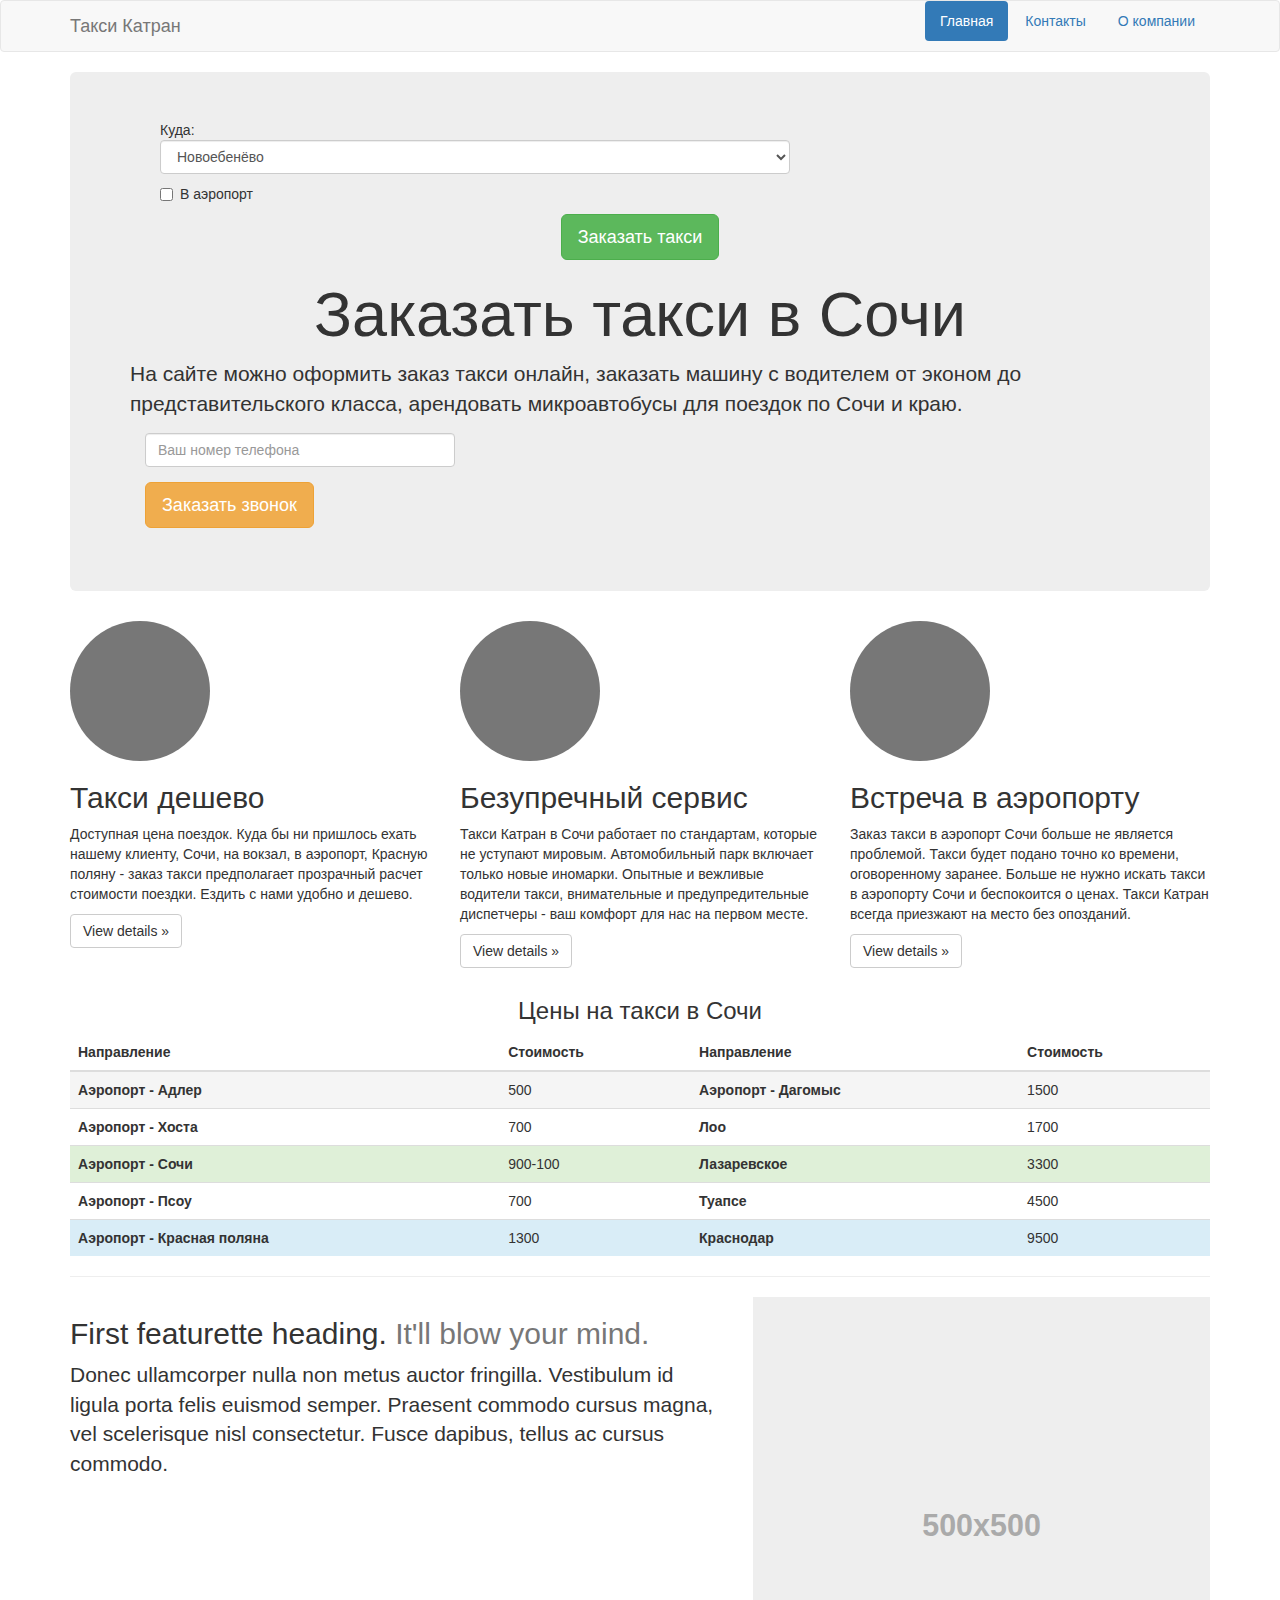
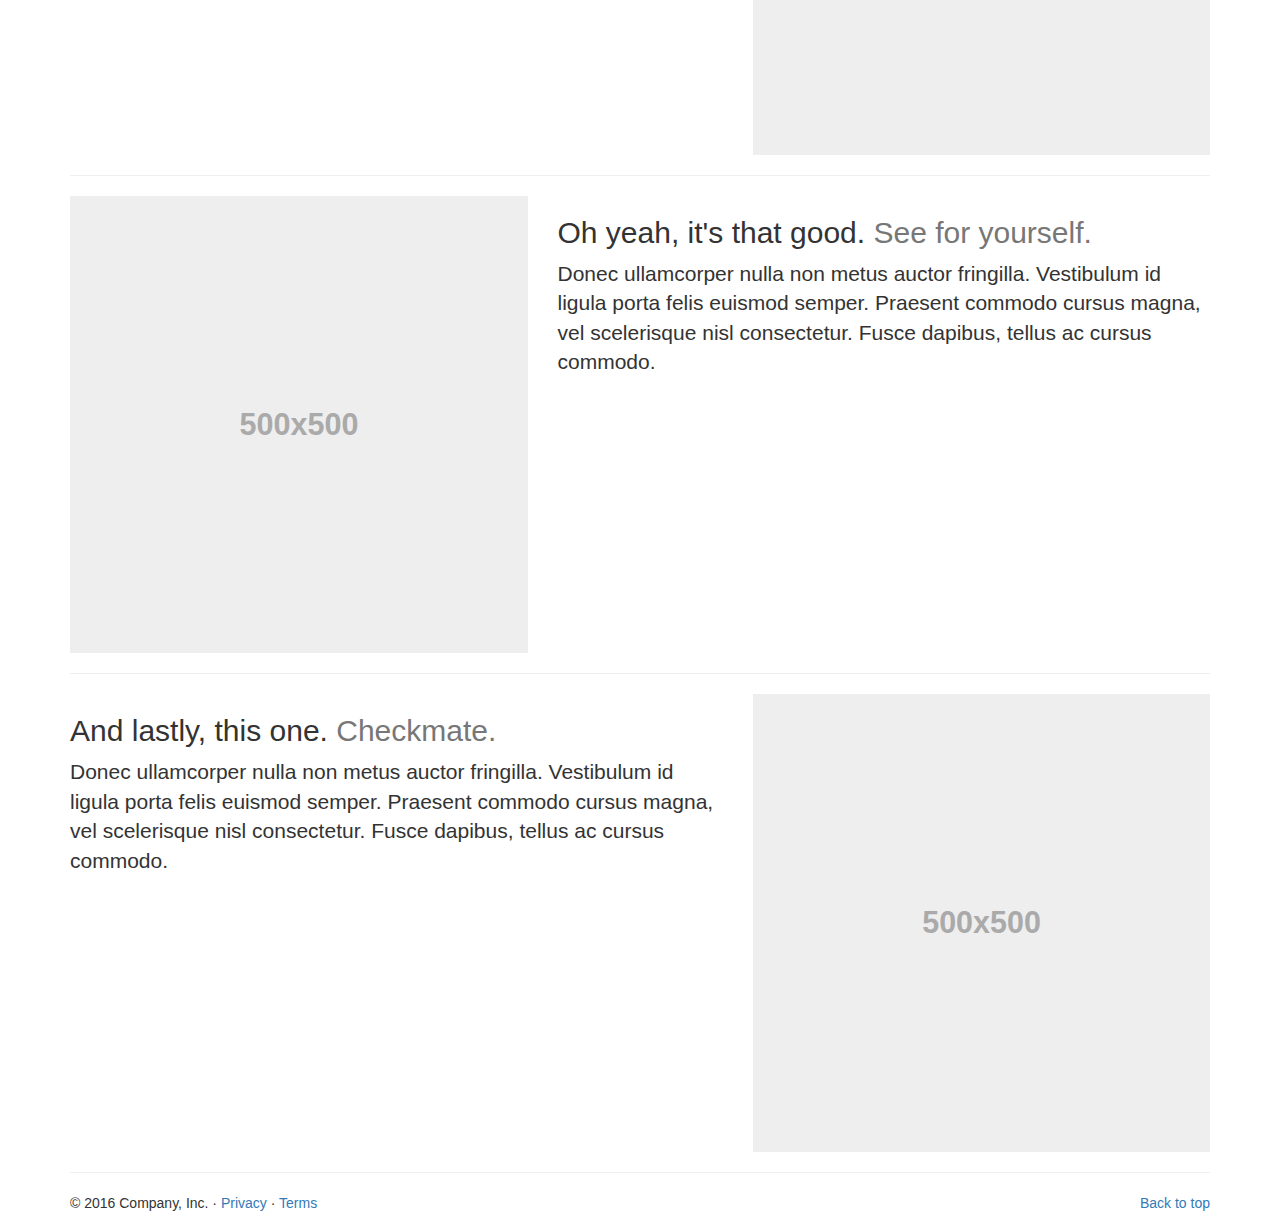
==== commit b6005f44: "1" ====
--- a/index.html
+++ b/index.html
@@ -18,17 +18,59 @@
   <script src="js/moment-with-locales.min.js" type="text/javascript"></script>
   <script src="js/bootstrap-datetimepicker.min.js" type="text/javascript" ></script>
 
-  <script type="text/javascript">
-    function getDirection() {
-    var _From = document.getElementById('DirectionFrom').value;
-    var _To = document.getElementById('DestinationTo').value;
-    var modalFrom = document.getElementById('modalFrom');
-    var modalTo = document.getElementById('modalTo');
-    modalFrom.value = _From;
-    modalTo.value = _To;
-  }
-  </script>
-
+  <script type="text/javascript"> 
+
+    function getPrice(_to, _priceSpan) { 
+    var prices = new Array(5); 
+    prices[0] = 1000; 
+    prices[1] = 2000; 
+    prices[2] = 3000; 
+    prices[3] = 4000; 
+    prices[4] = 5000; 
+    var index = $(_to + " option").index($(_to + " option:selected")); 
+    $(_priceSpan).text(prices[index]); 
+    } 
+
+    function PlacesToGo() { 
+    var placesToGo = ["Новоебенёво", "Москвабад", "Дагестан", "Работа", "Другое"]; 
+    return placesToGo; 
+    } 
+
+    function fillFromTo(_to) { 
+    var placesToGo = PlacesToGo(); 
+    var selectTo = $(_to); 
+    if (selectTo.size>0) 
+    return; 
+    for (var i = 0; i < placesToGo.length; i++) { 
+    selectTo.append($("<option />").val(placesToGo[i]).text(placesToGo[i])); 
+    } 
+    getPrice(_to); 
+    }; 
+
+    function checkAirport() { 
+    $("#toAirportCheck").prop('checked') ? $("#directionSpan").text("Откуда:") : 
+    $("#directionSpan").text("Куда:"); 
+    } 
+
+    function checkAnotherLocation(_to, _otherLocationInput) { 
+    var selectTo = $(_to); 
+    selectTo.val() === "Другое" ? 
+    $(_otherLocationInput).show() : 
+    $(_otherLocationInput).hide(); 
+    } 
+
+    window.onload = function() { 
+    fillFromTo("#selectTo"); 
+    fillFromTo('#modalSelect'); 
+    }; 
+
+    function selectModal(_to,_modalSelect) 
+    { 
+    var modalSelect = $(_modalSelect); 
+    var to = $(_to); 
+    modalSelect.val(to.val()); 
+    }
+    </script>
 </head>
 
 <body>
@@ -52,37 +94,25 @@
   <div class="container">
 
   <div class="jumbotron">
-    <div class="row">
-      <div class="col-md-12">
-          <div class="col-md-6">
-              <span id="directionSpan">Откуда:</span> 
-              <input list="Direction" class="form-control" id="DirectionFrom"></input>
-          </div>
-          <div class="col-md-6">
-              <span id="destinationSpan">Куда:</span> 
-              <input list="Direction" class="form-control" id="DestinationTo"></input>
-          </div>
-          <datalist id="Direction">
-            <option>Аэропорт</option>
-            <option>Адлер</option>
-            <option>Дагомыс</option>
-            <option>Красная поляна</option>
-            <option>Краснодар</option>
-            <option>Кудепста</option>
-            <option>Лазаревское</option>
-            <option>Лоо</option>
-            <option>Олимпийский парк</option>
-            <option>Псоу</option>
-            <option>Сочи</option>
-            <option>Туапсе</option>
-            <option>Хоста</option>
-          </datalist>  
-      </div>
-    </div>
-    <div class="row">
-      <div class="col-md-12 text-center">
-          <button type="button" class="btn btn-lg btn-success" data-toggle="modal" onclick="getDirection()" data-target="#ZakazModal">Заказать такси</button>
-      </div>
+    <div class="col-md-12">
+        <div class="col-md-8">
+            <span id="directionSpan">Куда:</span> 
+            <select class="form-control" id="selectTo" onchange="checkAnotherLocation('#selectTo','#otherLocationInput'); getPrice('#selectTo','#priceSpan');">
+            </select> 
+            <input type="text" id="otherLocationInput" class="form-control" placeholder="Введите адрес" style="display:none" />
+            <div class="checkbox">
+              <label> 
+              <input type="checkbox" value="" id="toAirportCheck" onchange="checkAirport();"> 
+              В аэропорт 
+              </label>
+              <span id="priceSpan" class="label label-primary"></span>
+            </div>
+        </div>   
+    </div>
+    
+    <div class="col-md-12 text-center">
+        <button type="button" class="btn btn-lg btn-success" data-toggle="modal" onclick="selectModal('#selectTo','#modalSelect')" data-target="#ZakazModal">Заказать такси</button>
+     <br></br>
     </div>
 
     <div class="text-center">
@@ -136,16 +166,20 @@
             </div> 
           </div> 
 
-          <div class="row">
-                <div class="col-md-6">
-                    <span id="directionSpan">Откуда:</span> 
-                    <input list="Direction" class="form-control" id="modalFrom"></input>
-                </div>
-                <div class="col-md-6">
-                    <span id="destinationSpan">Куда:</span> 
-                    <input list="Direction" class="form-control" id="modalTo"></input>
-                </div>
-          </div>
+          <div class="row"> 
+            <div class="col-md-9"> 
+              <select class="form-control" id="modalSelect">
+              </select>
+            </div> 
+            <div class="col-md-3"> 
+              <div class="checkbox"> 
+                <label> 
+                <input type="checkbox" value="" id="toAirportCheck" onchange="checkAirport();"> 
+                В аэропорт 
+                </label> 
+              </div> 
+            </div> 
+          </div> 
 
           <div class="row"> 
             <div class="col-md-6 text-center"> 
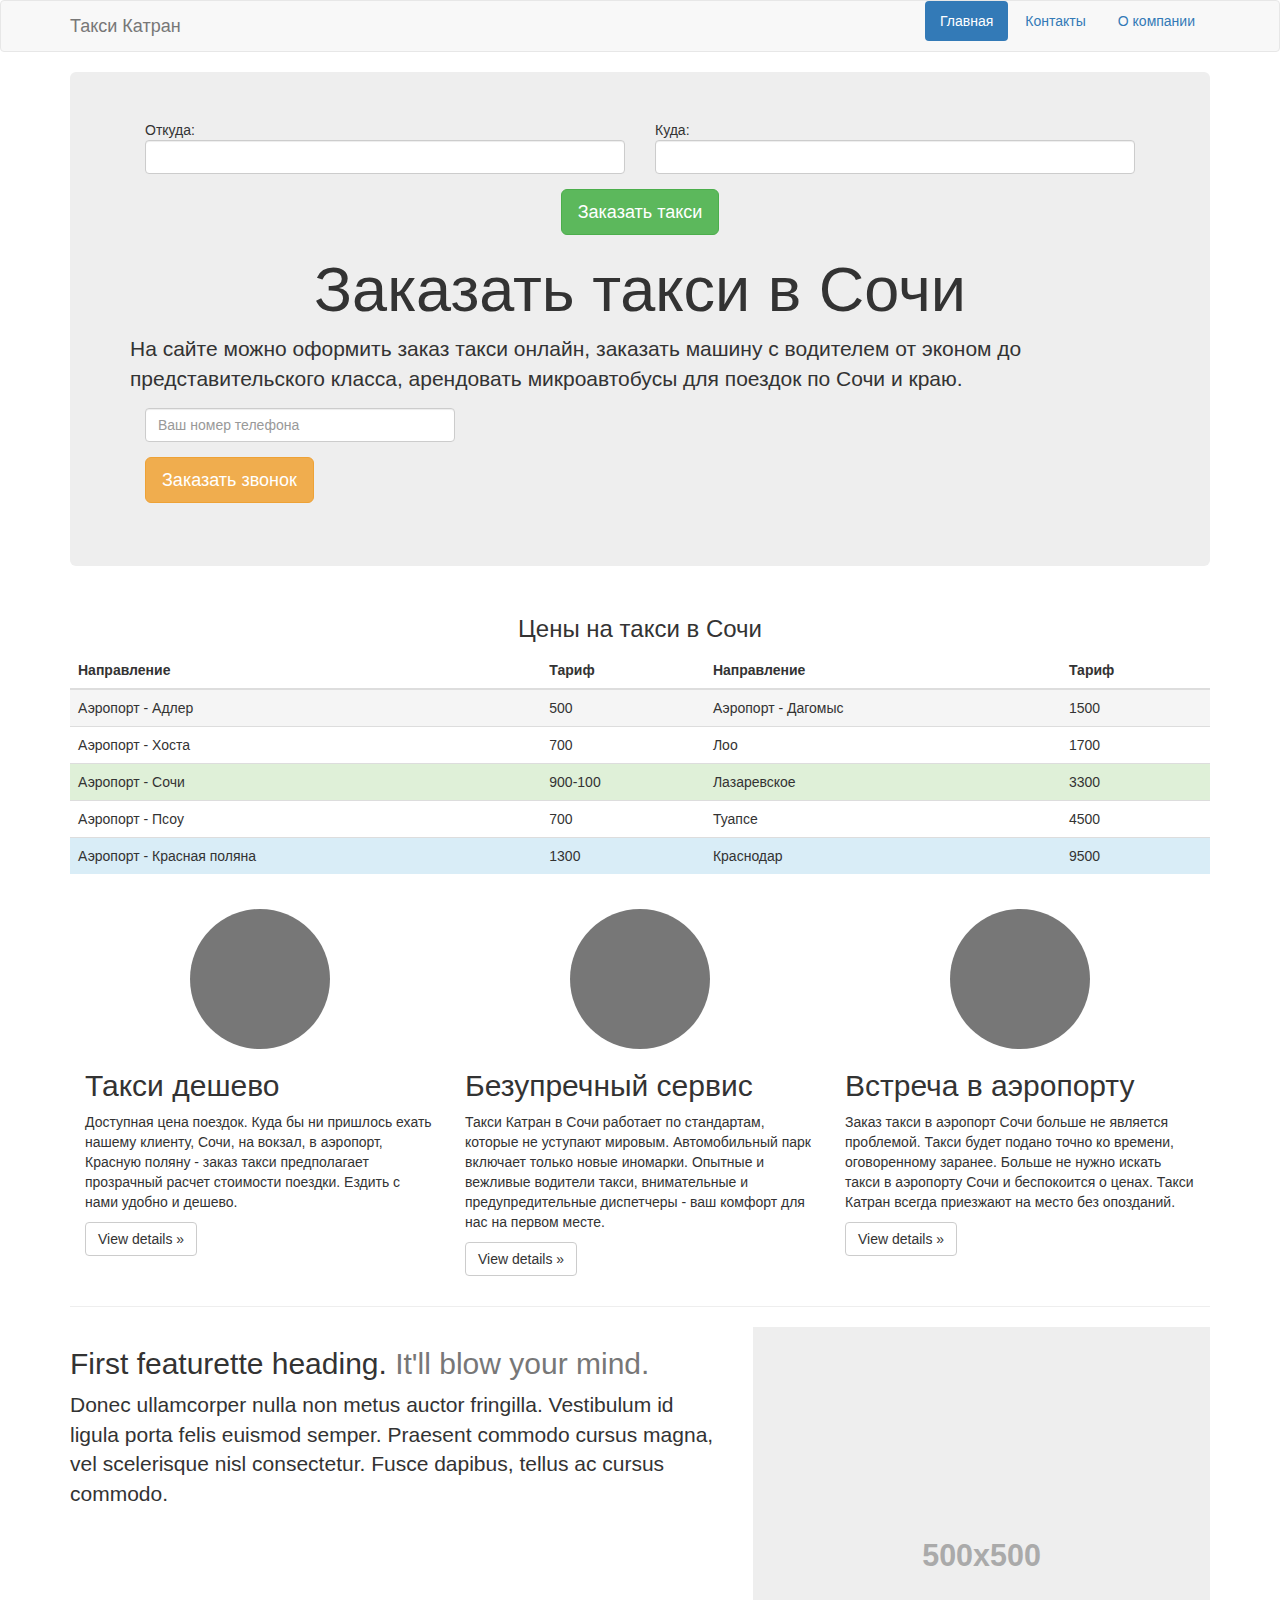
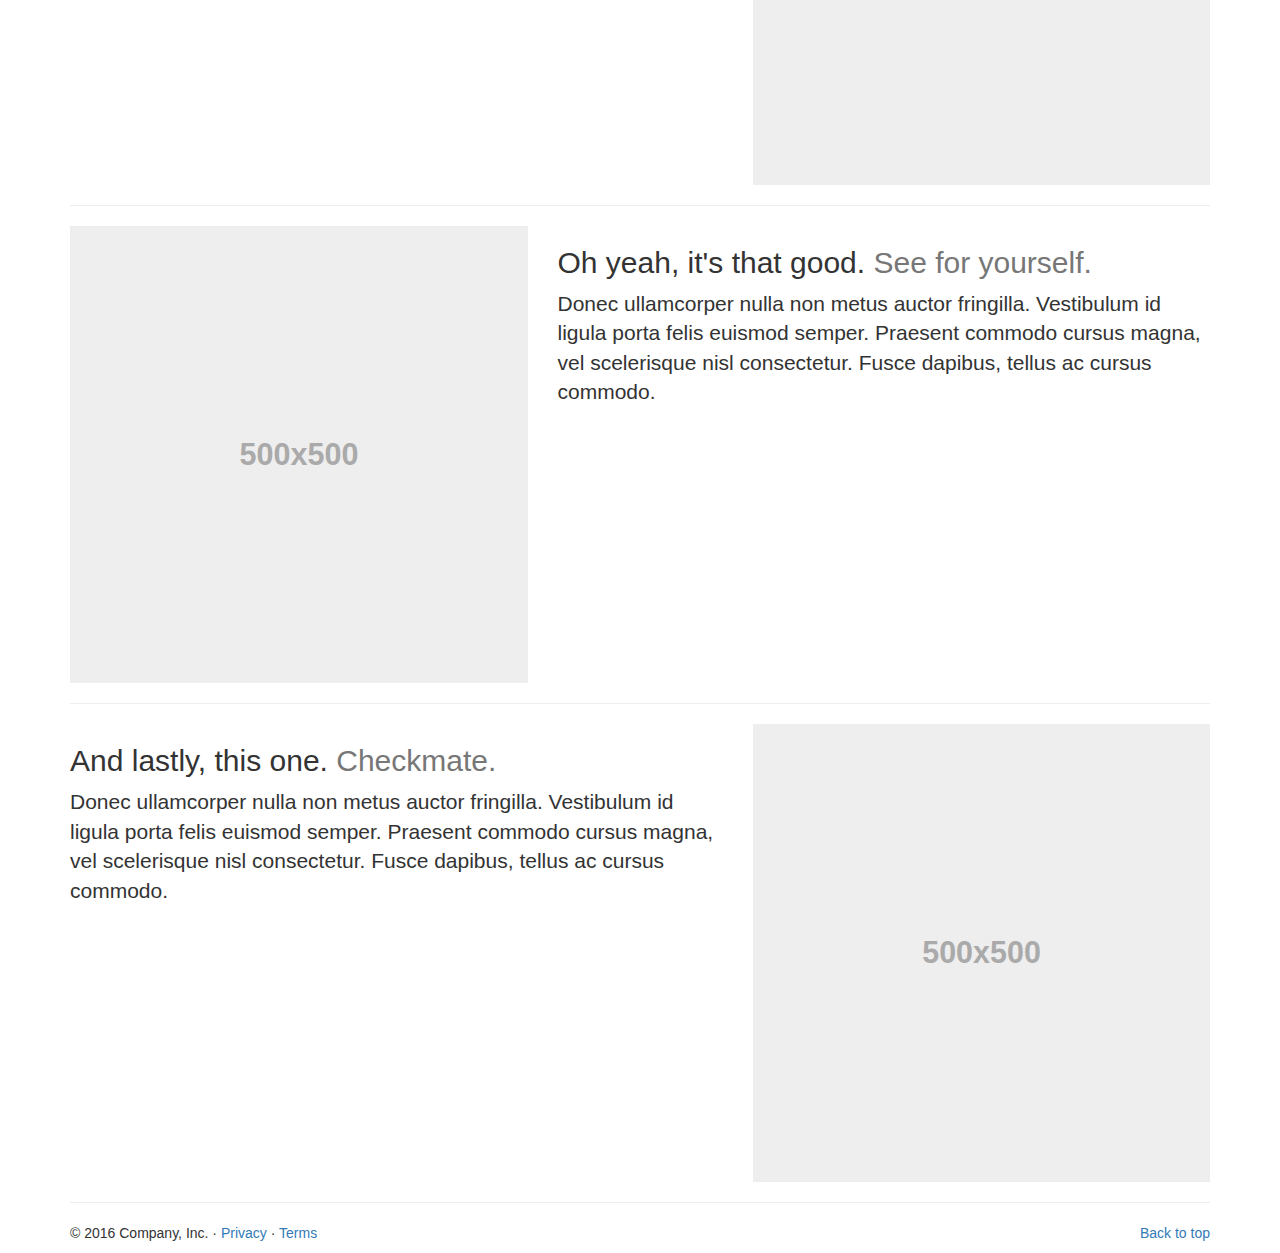
==== commit d958f8d7: "1" ====
--- a/index.html
+++ b/index.html
@@ -18,59 +18,17 @@
   <script src="js/moment-with-locales.min.js" type="text/javascript"></script>
   <script src="js/bootstrap-datetimepicker.min.js" type="text/javascript" ></script>
 
-  <script type="text/javascript"> 
-
-    function getPrice(_to, _priceSpan) { 
-    var prices = new Array(5); 
-    prices[0] = 1000; 
-    prices[1] = 2000; 
-    prices[2] = 3000; 
-    prices[3] = 4000; 
-    prices[4] = 5000; 
-    var index = $(_to + " option").index($(_to + " option:selected")); 
-    $(_priceSpan).text(prices[index]); 
-    } 
-
-    function PlacesToGo() { 
-    var placesToGo = ["Новоебенёво", "Москвабад", "Дагестан", "Работа", "Другое"]; 
-    return placesToGo; 
-    } 
-
-    function fillFromTo(_to) { 
-    var placesToGo = PlacesToGo(); 
-    var selectTo = $(_to); 
-    if (selectTo.size>0) 
-    return; 
-    for (var i = 0; i < placesToGo.length; i++) { 
-    selectTo.append($("<option />").val(placesToGo[i]).text(placesToGo[i])); 
-    } 
-    getPrice(_to); 
-    }; 
-
-    function checkAirport() { 
-    $("#toAirportCheck").prop('checked') ? $("#directionSpan").text("Откуда:") : 
-    $("#directionSpan").text("Куда:"); 
-    } 
-
-    function checkAnotherLocation(_to, _otherLocationInput) { 
-    var selectTo = $(_to); 
-    selectTo.val() === "Другое" ? 
-    $(_otherLocationInput).show() : 
-    $(_otherLocationInput).hide(); 
-    } 
-
-    window.onload = function() { 
-    fillFromTo("#selectTo"); 
-    fillFromTo('#modalSelect'); 
-    }; 
-
-    function selectModal(_to,_modalSelect) 
-    { 
-    var modalSelect = $(_modalSelect); 
-    var to = $(_to); 
-    modalSelect.val(to.val()); 
-    }
-    </script>
+  <script type="text/javascript">
+    function getDirection() {
+    var _From = document.getElementById('DirectionFrom').value;
+    var _To = document.getElementById('DestinationTo').value;
+    var modalFrom = document.getElementById('modalFrom');
+    var modalTo = document.getElementById('modalTo');
+    modalFrom.value = _From;
+    modalTo.value = _To;
+  }
+  </script>
+
 </head>
 
 <body>
@@ -94,25 +52,37 @@
   <div class="container">
 
   <div class="jumbotron">
-    <div class="col-md-12">
-        <div class="col-md-8">
-            <span id="directionSpan">Куда:</span> 
-            <select class="form-control" id="selectTo" onchange="checkAnotherLocation('#selectTo','#otherLocationInput'); getPrice('#selectTo','#priceSpan');">
-            </select> 
-            <input type="text" id="otherLocationInput" class="form-control" placeholder="Введите адрес" style="display:none" />
-            <div class="checkbox">
-              <label> 
-              <input type="checkbox" value="" id="toAirportCheck" onchange="checkAirport();"> 
-              В аэропорт 
-              </label>
-              <span id="priceSpan" class="label label-primary"></span>
-            </div>
-        </div>   
-    </div>
-    
-    <div class="col-md-12 text-center">
-        <button type="button" class="btn btn-lg btn-success" data-toggle="modal" onclick="selectModal('#selectTo','#modalSelect')" data-target="#ZakazModal">Заказать такси</button>
-     <br></br>
+    <div class="row">
+      <div class="col-md-12">
+          <div class="col-md-6">
+              <span id="directionSpan">Откуда:</span> 
+              <input list="Direction" class="form-control" id="DirectionFrom"></input>
+          </div>
+          <div class="col-md-6">
+              <span id="destinationSpan">Куда:</span> 
+              <input list="Direction" class="form-control" id="DestinationTo"></input>
+          </div>
+          <datalist id="Direction">
+            <option>Аэропорт</option>
+            <option>Адлер</option>
+            <option>Дагомыс</option>
+            <option>Красная поляна</option>
+            <option>Краснодар</option>
+            <option>Кудепста</option>
+            <option>Лазаревское</option>
+            <option>Лоо</option>
+            <option>Олимпийский парк</option>
+            <option>Псоу</option>
+            <option>Сочи</option>
+            <option>Туапсе</option>
+            <option>Хоста</option>
+          </datalist>  
+      </div>
+    </div>
+    <div class="row">
+      <div class="col-md-12 text-center">
+          <button type="button" class="btn btn-lg btn-success" data-toggle="modal" onclick="getDirection()" data-target="#ZakazModal">Заказать такси</button>
+      </div>
     </div>
 
     <div class="text-center">
@@ -166,20 +136,16 @@
             </div> 
           </div> 
 
-          <div class="row"> 
-            <div class="col-md-9"> 
-              <select class="form-control" id="modalSelect">
-              </select>
-            </div> 
-            <div class="col-md-3"> 
-              <div class="checkbox"> 
-                <label> 
-                <input type="checkbox" value="" id="toAirportCheck" onchange="checkAirport();"> 
-                В аэропорт 
-                </label> 
-              </div> 
-            </div> 
-          </div> 
+          <div class="row">
+                <div class="col-md-6">
+                    <span id="directionSpan">Откуда:</span> 
+                    <input list="Direction" class="form-control" id="modalFrom"></input>
+                </div>
+                <div class="col-md-6">
+                    <span id="destinationSpan">Куда:</span> 
+                    <input list="Direction" class="form-control" id="modalTo"></input>
+                </div>
+          </div>
 
           <div class="row"> 
             <div class="col-md-6 text-center"> 
@@ -238,48 +204,57 @@
   </div>
   <!--End ModalLayer ZakazTaxi-->
 
+<!--TarifTable-->
+  <div class="container">
+    <div class="row">
+      <div class="col-md-12">
+            <div class="text-center"> 
+              <h3>Цены на такси в Сочи</h3>
+            </div>
+              <table class="table"> 
+                  <thead> <tr> <th>Направление</th> <th>Тариф</th> <th>Направление</th> <th>Тариф</th> </tr> </thead> 
+                  <tbody> 
+                  <tr class="active"> <td scope="row">Аэропорт - Адлер</td> <td>500</td>  <td>Аэропорт - Дагомыс</td> <td>1500</td> </tr>
+                  <tr> <td scope="row">Аэропорт - Хоста</td> <td>700</td> <td>Лоо</td> <td>1700</td> </tr>
+                  <tr class="success"> <td scope="row">Аэропорт - Сочи</td> <td>900-100</td> <td>Лазаревское</td> <td>3300</td> </tr>
+                  <tr> <td scope="row">Аэропорт - Псоу</td> <td>700</td> <td>Туапсе</td> <td>4500</td> </tr>
+                  <tr class="info"> <td scope="row">Аэропорт - Красная поляна</td> <td>1300</td> <td>Краснодар</td> <td>9500</td> </tr>
+                  </tbody>
+              </table>
+      </div>
+    </div>
+  </div>
 
   <div class="container marketing">
 
         <!-- Three columns of text below the jumbotron -->
         <div class="row">
-          <div class="col-lg-4">
-            <img class="img-circle" src="[data-uri]" alt="Generic placeholder image" width="140" height="140">
-            <h2>Такси дешево</h2>
-            <p>Доступная цена поездок. Куда бы ни пришлось ехать нашему клиенту, Сочи,  на вокзал, в  аэропорт, Красную поляну - заказ такси предполагает прозрачный расчет стоимости поездки. Ездить с нами удобно и дешево.</p>
-            <p><a class="btn btn-default" href="#" role="button">View details »</a></p>
-          </div><!-- /.col-lg-4 -->
-          <div class="col-lg-4">
-            <img class="img-circle" src="[data-uri]" alt="Generic placeholder image" width="140" height="140">
-            <h2>Безупречный сервис</h2>
-            <p>Такси Катран в Сочи работает по стандартам, которые не уступают мировым. Автомобильный парк включает только новые иномарки. Опытные и вежливые водители такси, внимательные и предупредительные диспетчеры - ваш комфорт для нас на первом месте.</p>
-            <p><a class="btn btn-default" href="#" role="button">View details »</a></p>
-          </div><!-- /.col-lg-4 -->
-          <div class="col-lg-4">
-            <img class="img-circle" src="[data-uri]" alt="Generic placeholder image" width="140" height="140">
-            <h2>Встреча в аэропорту</h2>
-            <p>Заказ такси в аэропорт Сочи больше не является проблемой. Такси будет подано точно ко времени, оговоренному заранее. Больше не нужно искать такси в аэропорту Сочи и беспокоится о ценах. Такси Катран всегда приезжают на место без опозданий.</p>
-            <p><a class="btn btn-default" href="#" role="button">View details »</a></p>
-          </div>
-        </div>
-
-
-        <div>
-        	<div class="text-center"> 
-          	<h3>Цены на такси в Сочи</h3>
-          </div>
-        	<table class="table"> 
-              <thead> <tr> <th>Направление</th> <th>Стоимость</th> <th>Направление</th> <th>Стоимость</th> </tr> </thead> 
-              <tbody> 
-              <tr class="active"> <th scope="row">Аэропорт - Адлер</th> <td>500</td>  <th>Аэропорт - Дагомыс</th> <td>1500</td> </tr>
-              <tr> <th scope="row">Аэропорт - Хоста</th> <td>700</td> <th>Лоо</th> <td>1700</td> </tr>
-              <tr class="success"> <th scope="row">Аэропорт - Сочи</th> <td>900-100</td> <th>Лазаревское</th> <td>3300</td> </tr>
-              <tr> <th scope="row">Аэропорт - Псоу</th> <td>700</td> <th>Туапсе</th> <td>4500</td> </tr>
-              <tr class="info"> <th scope="row">Аэропорт - Красная поляна</th> <td>1300</td> <th>Краснодар</th> <td>9500</td> </tr>  
-    
-                </tbody> 
-             </table>
-
+          <div class="col-md-12">
+            <div class="col-md-4">
+              <div class="text-center">
+                <img class="img-circle" src="[data-uri]" alt="Generic placeholder image" width="140" height="140">
+              </div>
+              <h2>Такси дешево</h2>
+              <p>Доступная цена поездок. Куда бы ни пришлось ехать нашему клиенту, Сочи,  на вокзал, в  аэропорт, Красную поляну - заказ такси предполагает прозрачный расчет стоимости поездки. Ездить с нами удобно и дешево.</p>
+              <p><a class="btn btn-default" href="#" role="button">View details »</a></p>
+            </div>
+            <div class="col-md-4">
+              <div class="text-center">
+                <img class="img-circle" src="[data-uri]" alt="Generic placeholder image" width="140" height="140">
+              </div>
+              <h2>Безупречный сервис</h2>
+              <p>Такси Катран в Сочи работает по стандартам, которые не уступают мировым. Автомобильный парк включает только новые иномарки. Опытные и вежливые водители такси, внимательные и предупредительные диспетчеры - ваш комфорт для нас на первом месте.</p>
+              <p><a class="btn btn-default" href="#" role="button">View details »</a></p>
+            </div>
+            <div class="col-md-4">
+              <div class="text-center">
+                <img class="img-circle" src="[data-uri]" alt="Generic placeholder image" width="140" height="140">
+              </div>
+              <h2>Встреча в аэропорту</h2>
+              <p>Заказ такси в аэропорт Сочи больше не является проблемой. Такси будет подано точно ко времени, оговоренному заранее. Больше не нужно искать такси в аэропорту Сочи и беспокоится о ценах. Такси Катран всегда приезжают на место без опозданий.</p>
+              <p><a class="btn btn-default" href="#" role="button">View details »</a></p>
+            </div>
+          </div>
         </div>
 
         <!-- START THE FEATURETTES -->
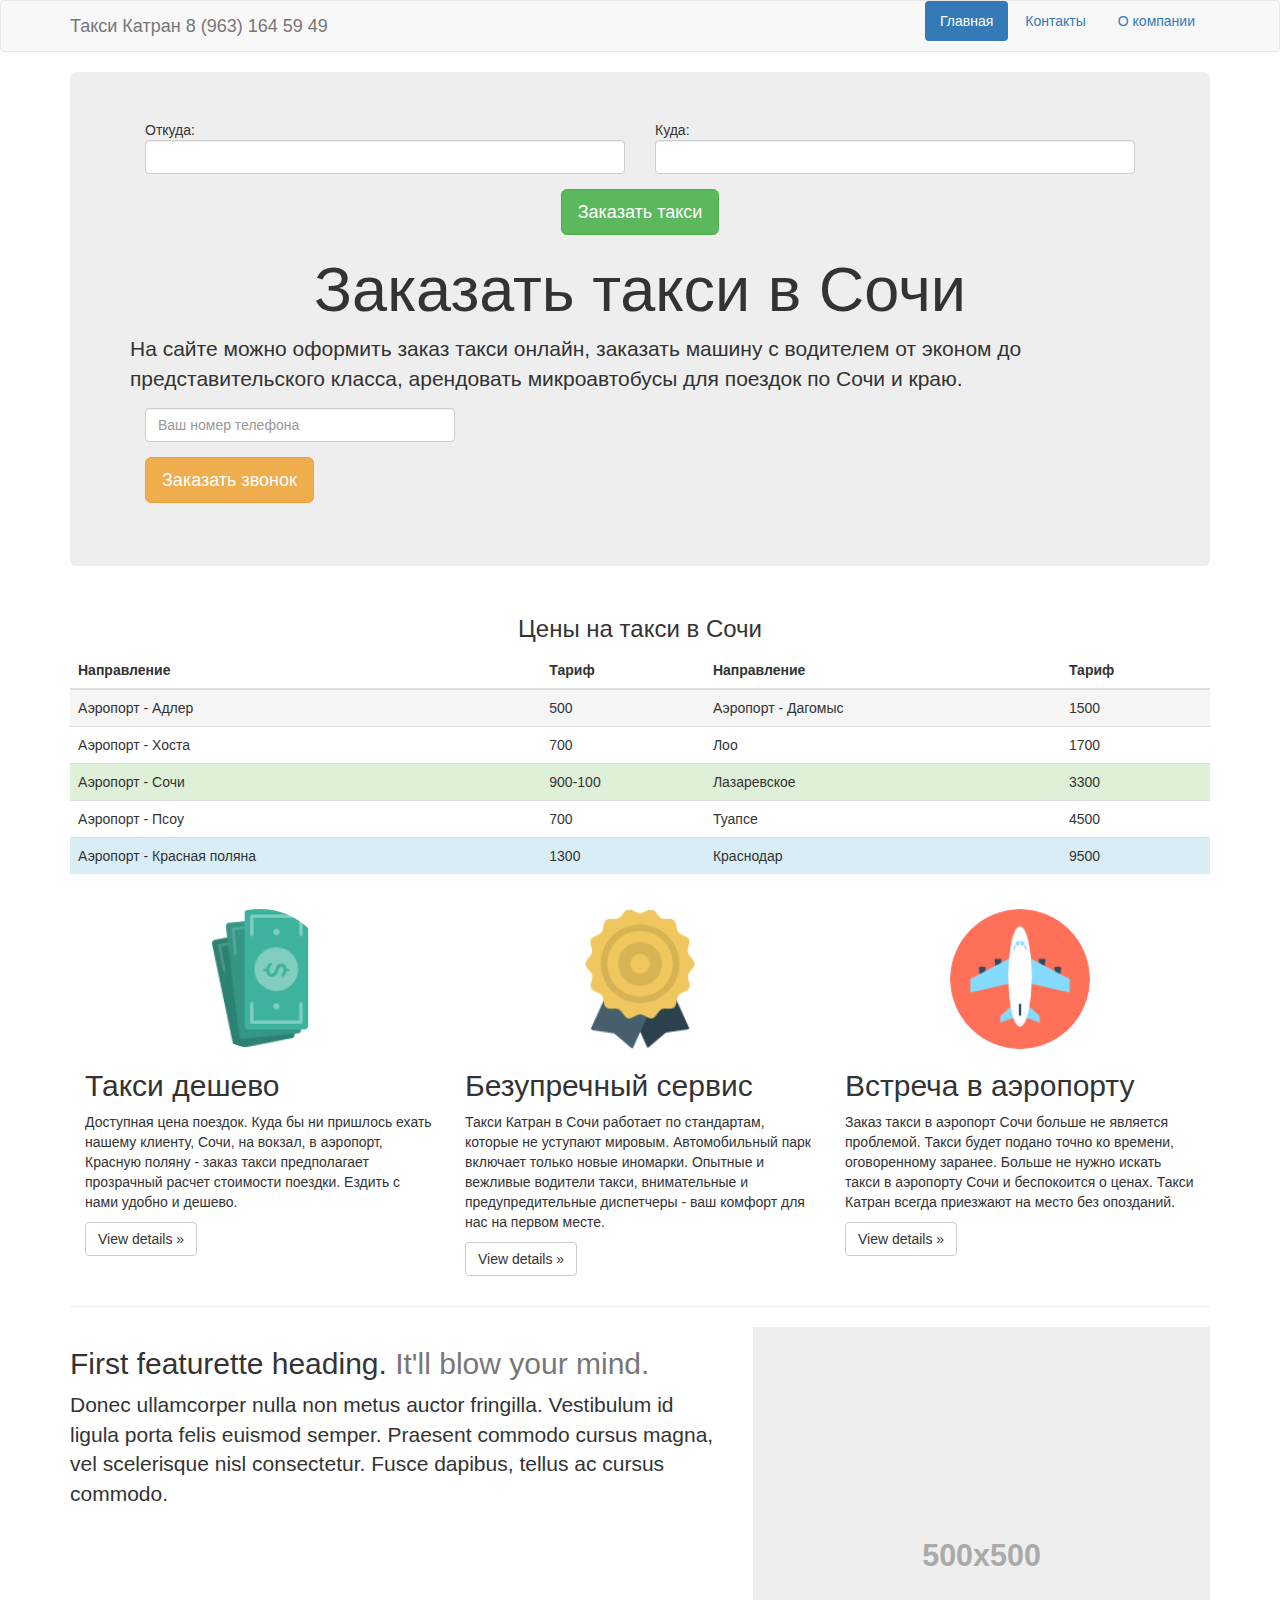
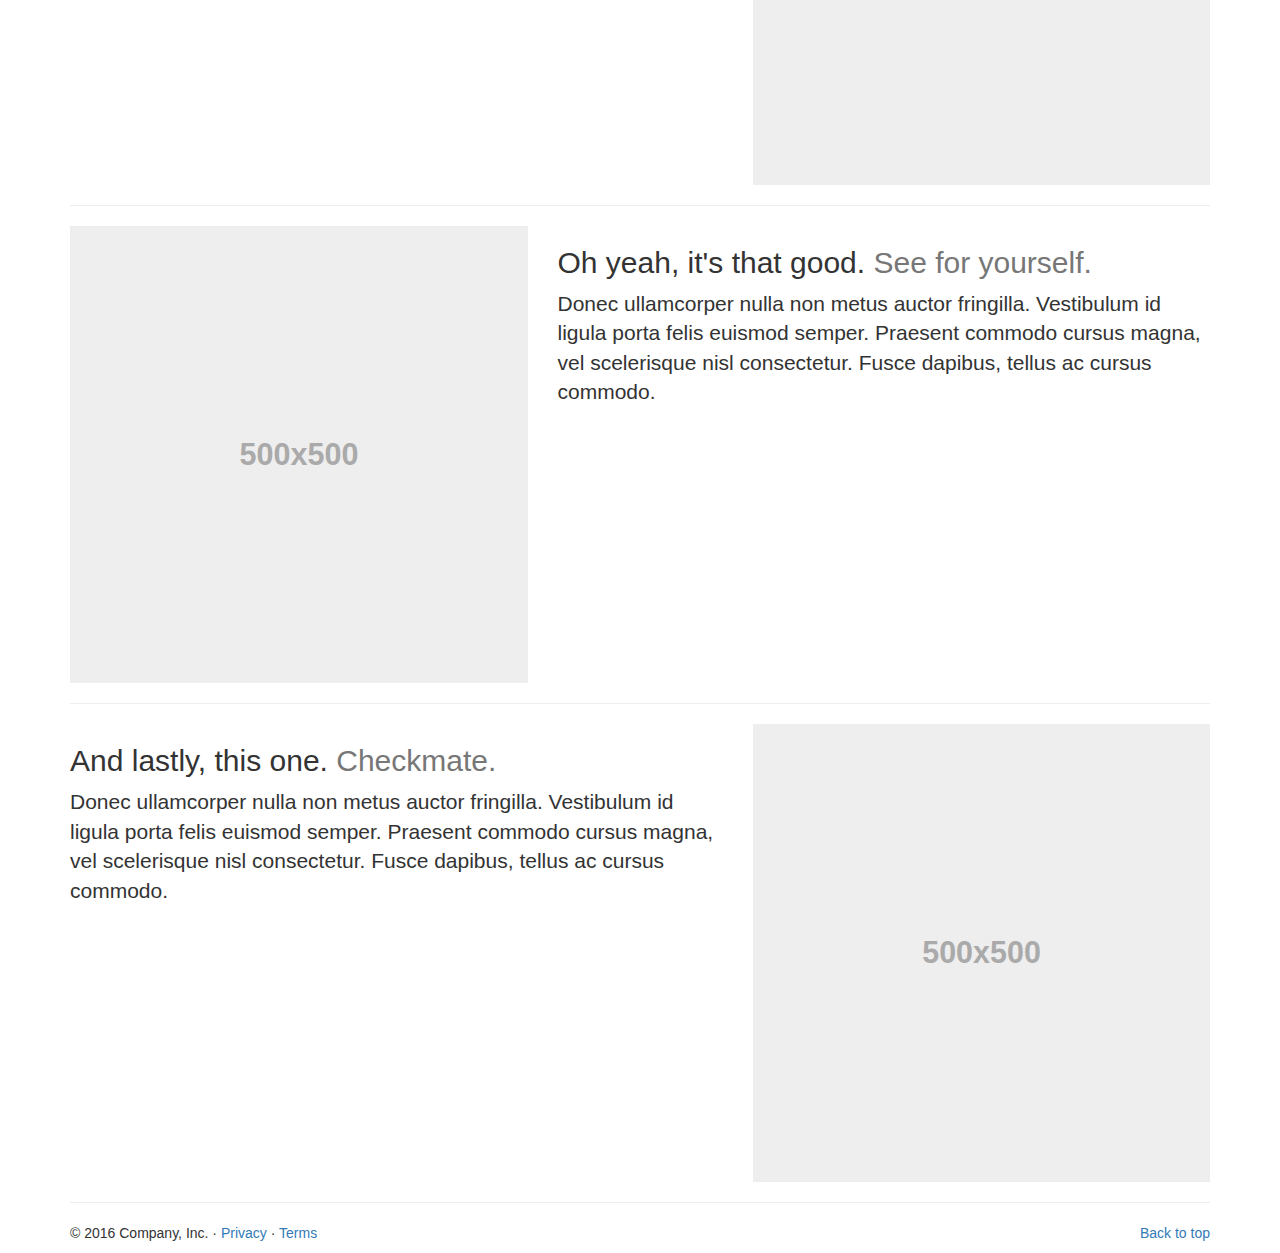
==== commit 90dca8ec: "add image" ====
--- a/index.html
+++ b/index.html
@@ -37,7 +37,7 @@
     <div class="container">
       <div class="navbar-header">
         <span class="navbar-brand" href="#">
-        Такси Катран
+        Такси Катран 8 (963) 164 59 49
         </span>
       </div>
 
@@ -121,7 +121,7 @@
           <h4 class="modal-title" id="ZakazModalLabel">On-line заказ такси</h4>
         </div>
         <div class="modal-body"> 
-
+        <from>
           <div class="row"> 
             <div class="col-md-12 text-center"> 
               <label class="sr-only" for="Name">Ваше имя</label> 
@@ -194,6 +194,7 @@
             </div>
    
           </div>
+          </form>
         </div>
             
           </form>
@@ -232,7 +233,7 @@
           <div class="col-md-12">
             <div class="col-md-4">
               <div class="text-center">
-                <img class="img-circle" src="[data-uri]" alt="Generic placeholder image" width="140" height="140">
+                <img class="img-circle" src="image/money.png" alt="Дешевое такси в Сочи" width="140" height="140">
               </div>
               <h2>Такси дешево</h2>
               <p>Доступная цена поездок. Куда бы ни пришлось ехать нашему клиенту, Сочи,  на вокзал, в  аэропорт, Красную поляну - заказ такси предполагает прозрачный расчет стоимости поездки. Ездить с нами удобно и дешево.</p>
@@ -240,7 +241,7 @@
             </div>
             <div class="col-md-4">
               <div class="text-center">
-                <img class="img-circle" src="[data-uri]" alt="Generic placeholder image" width="140" height="140">
+                <img class="img-circle" src="image/medal.png" alt="Хорошее такси в Сочи" width="140" height="140">
               </div>
               <h2>Безупречный сервис</h2>
               <p>Такси Катран в Сочи работает по стандартам, которые не уступают мировым. Автомобильный парк включает только новые иномарки. Опытные и вежливые водители такси, внимательные и предупредительные диспетчеры - ваш комфорт для нас на первом месте.</p>
@@ -248,7 +249,7 @@
             </div>
             <div class="col-md-4">
               <div class="text-center">
-                <img class="img-circle" src="[data-uri]" alt="Generic placeholder image" width="140" height="140">
+                <img class="img-circle" src="image/aeroplane.png" alt="Такси из Аэропорта Сочи" width="140" height="140">
               </div>
               <h2>Встреча в аэропорту</h2>
               <p>Заказ такси в аэропорт Сочи больше не является проблемой. Такси будет подано точно ко времени, оговоренному заранее. Больше не нужно искать такси в аэропорту Сочи и беспокоится о ценах. Такси Катран всегда приезжают на место без опозданий.</p>
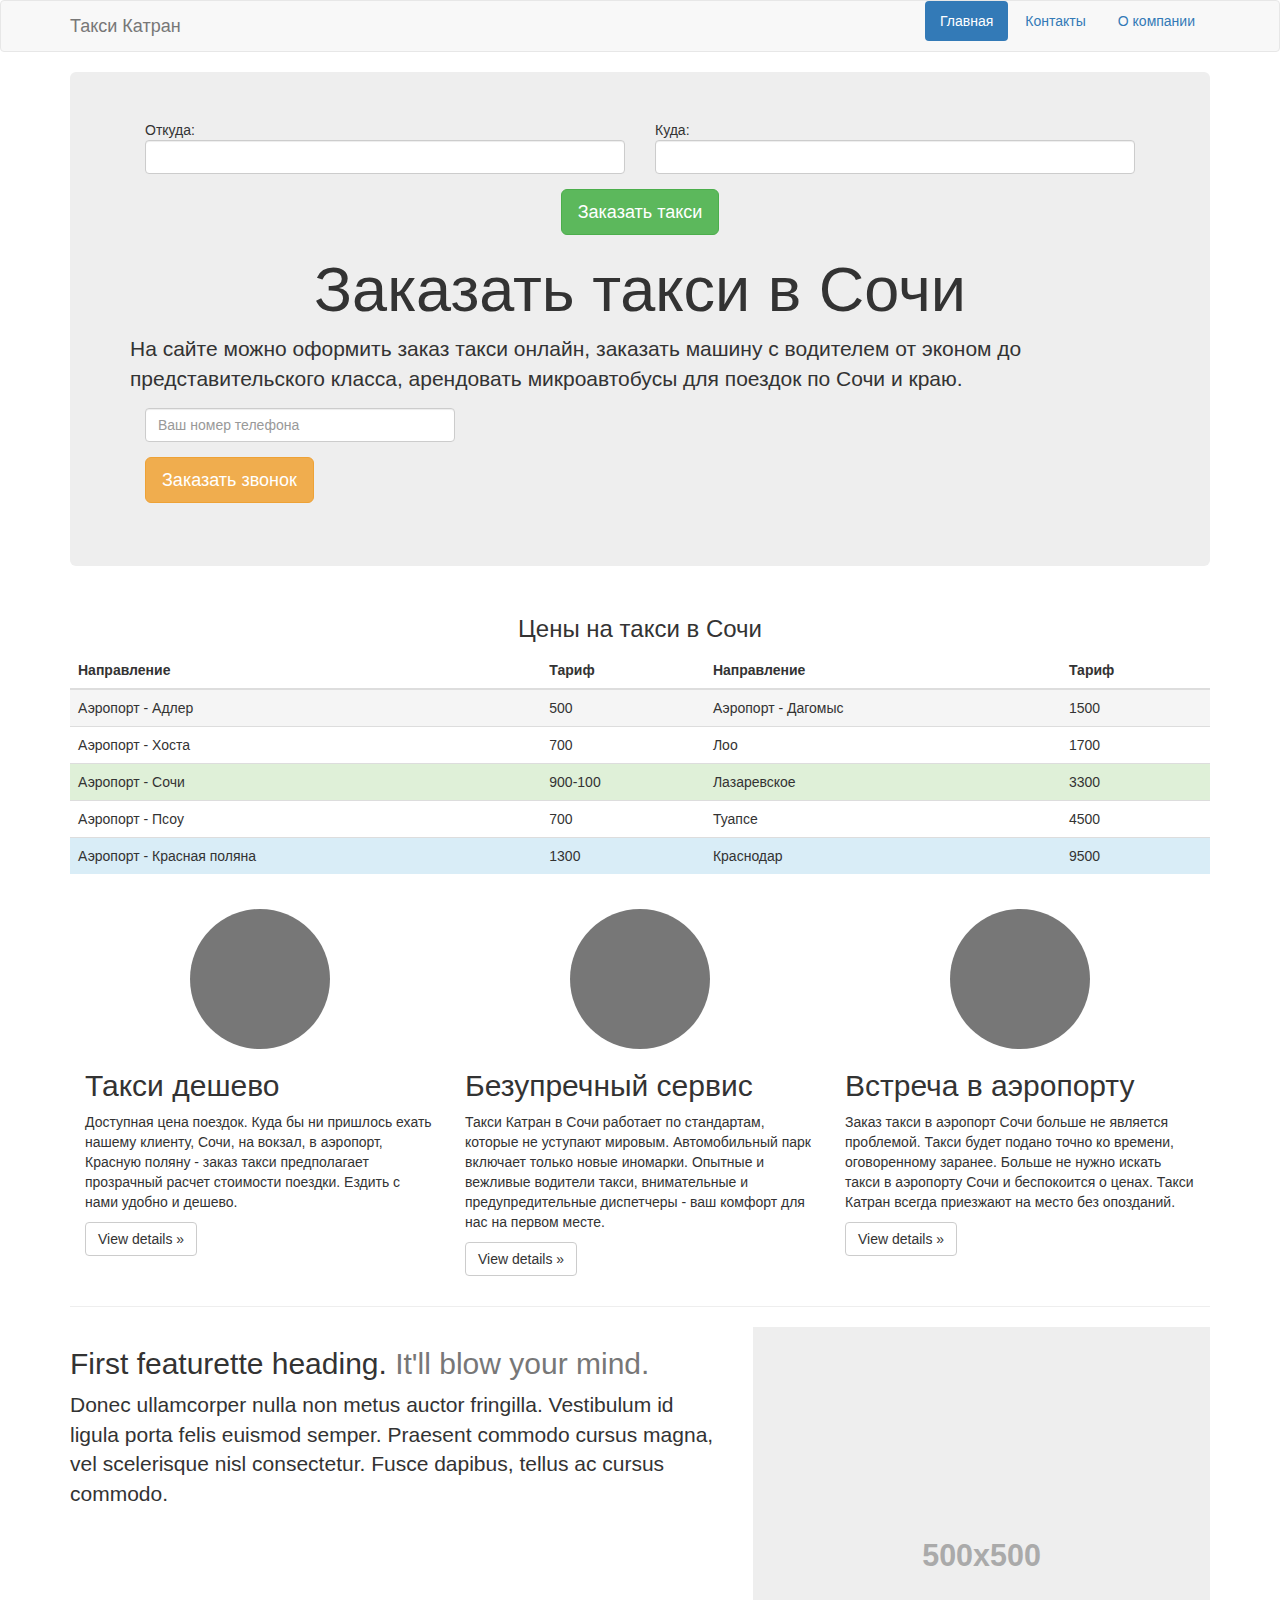
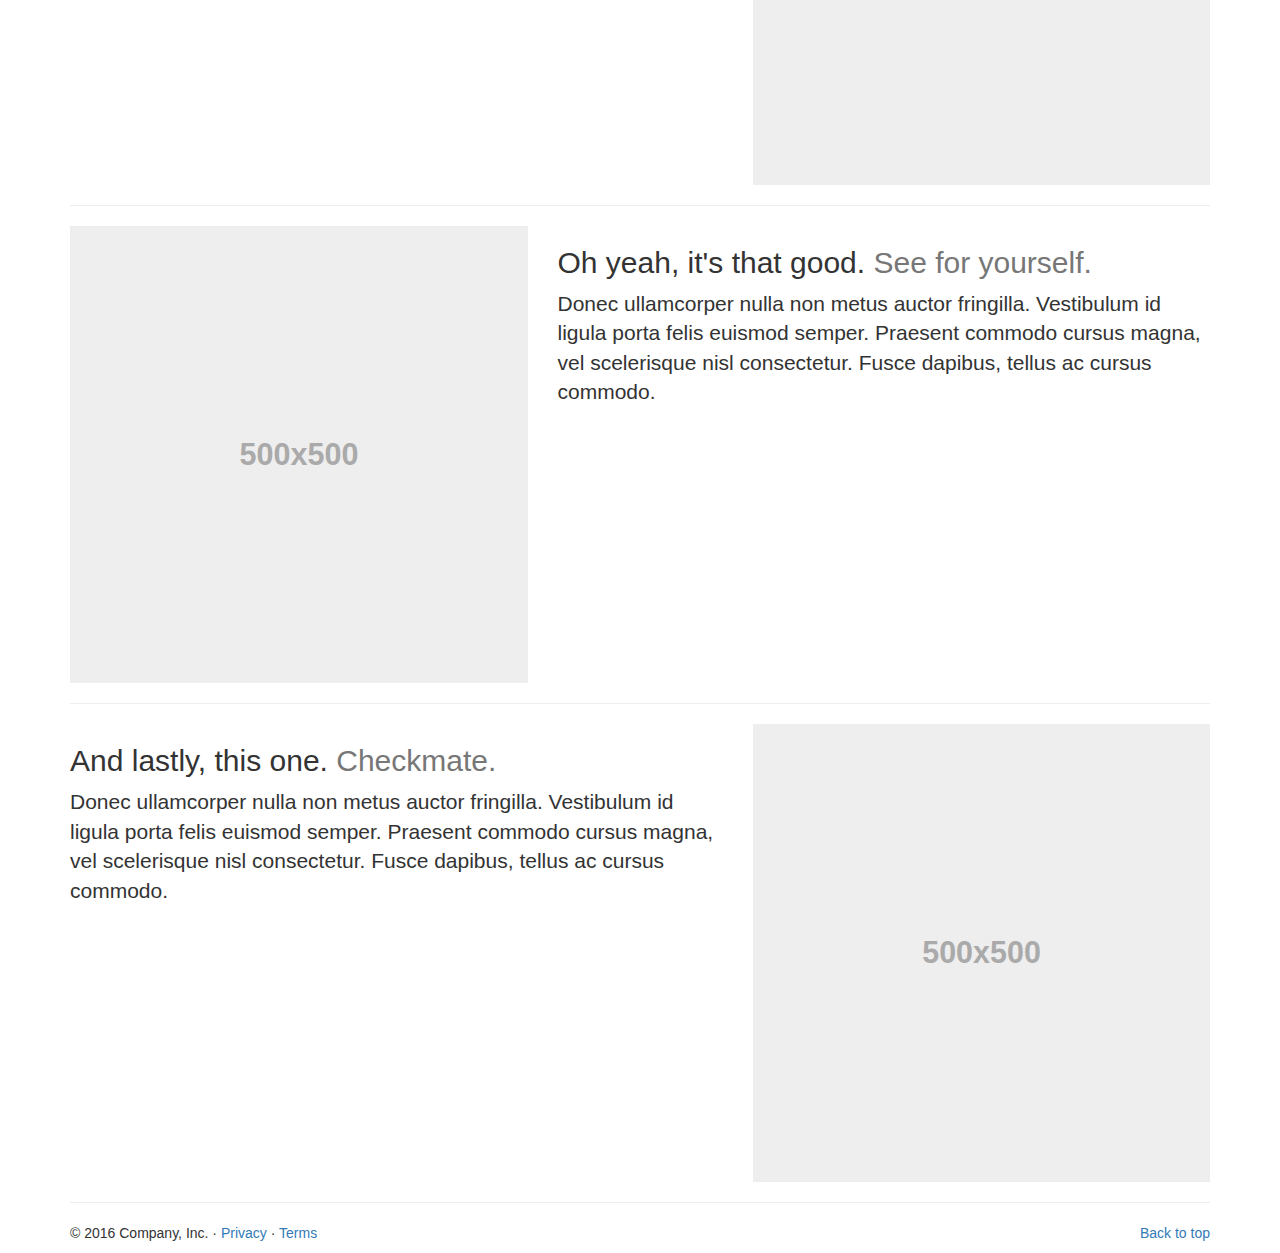
==== commit 30e628f7: "Revert "add image"" ====
--- a/index.html
+++ b/index.html
@@ -37,7 +37,7 @@
     <div class="container">
       <div class="navbar-header">
         <span class="navbar-brand" href="#">
-        Такси Катран 8 (963) 164 59 49
+        Такси Катран
         </span>
       </div>
 
@@ -121,7 +121,7 @@
           <h4 class="modal-title" id="ZakazModalLabel">On-line заказ такси</h4>
         </div>
         <div class="modal-body"> 
-        <from>
+
           <div class="row"> 
             <div class="col-md-12 text-center"> 
               <label class="sr-only" for="Name">Ваше имя</label> 
@@ -194,7 +194,6 @@
             </div>
    
           </div>
-          </form>
         </div>
             
           </form>
@@ -233,7 +232,7 @@
           <div class="col-md-12">
             <div class="col-md-4">
               <div class="text-center">
-                <img class="img-circle" src="image/money.png" alt="Дешевое такси в Сочи" width="140" height="140">
+                <img class="img-circle" src="[data-uri]" alt="Generic placeholder image" width="140" height="140">
               </div>
               <h2>Такси дешево</h2>
               <p>Доступная цена поездок. Куда бы ни пришлось ехать нашему клиенту, Сочи,  на вокзал, в  аэропорт, Красную поляну - заказ такси предполагает прозрачный расчет стоимости поездки. Ездить с нами удобно и дешево.</p>
@@ -241,7 +240,7 @@
             </div>
             <div class="col-md-4">
               <div class="text-center">
-                <img class="img-circle" src="image/medal.png" alt="Хорошее такси в Сочи" width="140" height="140">
+                <img class="img-circle" src="[data-uri]" alt="Generic placeholder image" width="140" height="140">
               </div>
               <h2>Безупречный сервис</h2>
               <p>Такси Катран в Сочи работает по стандартам, которые не уступают мировым. Автомобильный парк включает только новые иномарки. Опытные и вежливые водители такси, внимательные и предупредительные диспетчеры - ваш комфорт для нас на первом месте.</p>
@@ -249,7 +248,7 @@
             </div>
             <div class="col-md-4">
               <div class="text-center">
-                <img class="img-circle" src="image/aeroplane.png" alt="Такси из Аэропорта Сочи" width="140" height="140">
+                <img class="img-circle" src="[data-uri]" alt="Generic placeholder image" width="140" height="140">
               </div>
               <h2>Встреча в аэропорту</h2>
               <p>Заказ такси в аэропорт Сочи больше не является проблемой. Такси будет подано точно ко времени, оговоренному заранее. Больше не нужно искать такси в аэропорту Сочи и беспокоится о ценах. Такси Катран всегда приезжают на место без опозданий.</p>
